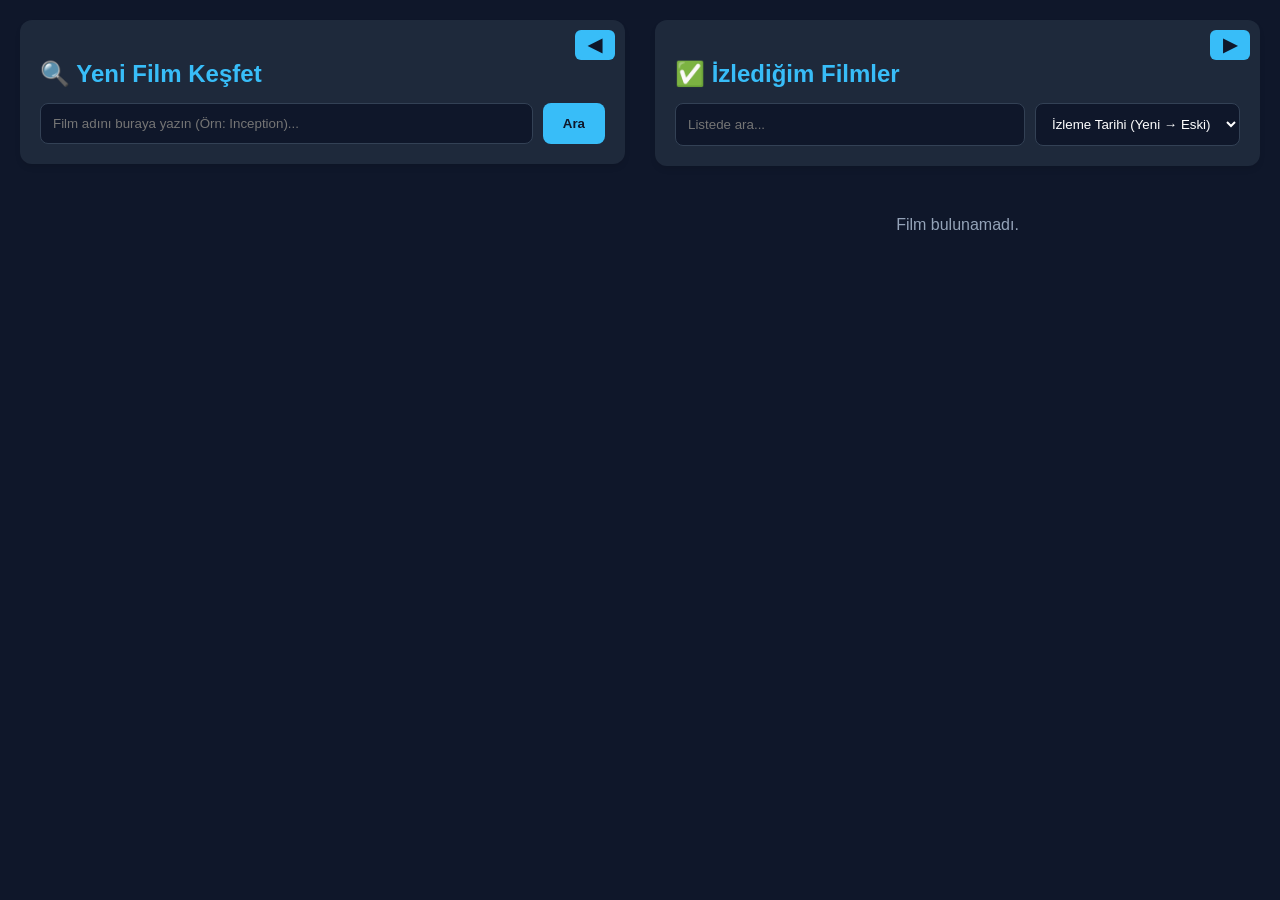
==== movie_track.html @ e8dbe5b3 "Add files via upload" ====
<!DOCTYPE html>
<html lang="en" translate="yes">
<head>
    <meta charset="UTF-8">
    <meta name="viewport" content="width=device-width, initial-scale=1.0">
    <meta name="google" content="notranslate">
    <meta http-equiv="content-language" content="tr">
    <title>Film Defterim - TRNTIO</title>
    <style>
        * { box-sizing: border-box; }
        body { font-family: 'Segoe UI', Tahoma, Geneva, Verdana, sans-serif; background: #0f172a; color: #f8fafc; margin: 0; padding: 20px; }
        .container { max-width: 1400px; margin: auto; }
        
        /* Responsive Layout */
        .main-content { display: flex; flex-direction: column; gap: 30px; }
        @media (min-width: 1024px) {
            .main-content { flex-direction: row; }
            .left-column { flex: 1; transition: all 0.3s ease; position: relative; }
            .right-column { flex: 1; transition: all 0.3s ease; position: relative; }
            .left-column.collapsed { flex: 0 0 50px; min-width: 50px; }
            .right-column.collapsed { flex: 0 0 50px; min-width: 50px; }
            .left-column.collapsed .column-content { display: none; }
            .right-column.collapsed .column-content { display: none; }
        }
        
        /* Toggle Button */
        .toggle-btn { position: absolute; top: 10px; right: 10px; background: #38bdf8; color: #0f172a; width: 30px; height: 30px; border-radius: 6px; border: none; cursor: pointer; font-size: 18px; display: flex; align-items: center; justify-content: center; z-index: 10; transition: 0.3s; }
        .toggle-btn:hover { background: #0ea5e9; }
        .sidebar-tab { display: none; }
        @media (min-width: 1024px) {
            .collapsed .sidebar-tab { display: flex; writing-mode: vertical-rl; text-orientation: mixed; background: #1e293b; height: 100%; align-items: center; justify-content: center; font-weight: bold; color: #38bdf8; cursor: pointer; border-radius: 8px; padding: 20px 0; }
            .collapsed .toggle-btn { display: none; }
        }
        
        /* Arama Alanı */
        .search-container { background: #1e293b; padding: 20px; border-radius: 12px; box-shadow: 0 4px 6px -1px rgba(0,0,0,0.1); margin-bottom: 30px; }
        .search-box { display: flex; gap: 10px; flex-wrap: wrap; }
        select { padding: 12px; border-radius: 8px; border: 1px solid #334155; background: #0f172a; color: white; outline: none; cursor: pointer; }
        select:focus { border-color: #38bdf8; }
        input { flex: 1; padding: 12px; border-radius: 8px; border: 1px solid #334155; background: #0f172a; color: white; outline: none; }
        input:focus { border-color: #38bdf8; }
        button { padding: 10px 20px; border-radius: 8px; border: none; cursor: pointer; font-weight: bold; transition: 0.3s; }
        .btn-search { background: #38bdf8; color: #0f172a; }
        .btn-search:hover { background: #0ea5e9; }
        
        /* Liste Tasarımı */
        .grid { display: grid; grid-template-columns: repeat(2, 1fr); gap: 15px; }
        @media (min-width: 640px) {
            .grid { grid-template-columns: repeat(auto-fill, minmax(180px, 1fr)); gap: 20px; }
        }
        .movie-card { background: #1e293b; border-radius: 10px; overflow: hidden; transition: transform 0.2s; position: relative; border: 1px solid #334155; }
        .movie-card:hover { transform: translateY(-5px); }
        .movie-card img { width: 100%; height: 260px; object-fit: cover; }
        .info-btn { position: absolute; top: 8px; right: 8px; background: rgba(56, 189, 248, 0.4); color: white; width: 32px; height: 32px; border-radius: 50%; border: none; cursor: pointer; font-size: 16px; display: flex; align-items: center; justify-content: center; transition: all 0.3s; z-index: 5; }
        .info-btn:hover { background: rgba(56, 189, 248, 0.9); transform: scale(1.1); }
        .movie-info { padding: 12px; text-align: center; }
        .movie-info h4 { margin: 0 0 8px 0; font-size: 14px; height: 35px; overflow: hidden; display: -webkit-box; -webkit-line-clamp: 2; -webkit-box-orient: vertical; }
        
        /* Butonlar */
        .btn-add { background: #10b981; color: white; width: 100%; }
        .btn-remove { background: #ef4444; color: white; width: 100%; margin-top: 5px; }
        
        h2 { font-size: 1.5rem; margin-bottom: 15px; display: flex; align-items: center; gap: 10px; color: #38bdf8; }
        .loader { display: none; text-align: center; margin: 10px; color: #38bdf8; }
        
        /* Collapsible Year Sections */
        .year-section { margin-bottom: 20px; }
        .year-header { background: #1e293b; padding: 15px 20px; border-radius: 8px; cursor: pointer; display: flex; justify-content: space-between; align-items: center; border: 1px solid #334155; transition: 0.3s; }
        .year-header:hover { background: #334155; }
        .year-title { font-size: 1.2rem; font-weight: bold; color: #38bdf8; }
        .year-count { color: #94a3b8; font-size: 0.9rem; margin-left: 10px; }
        .year-toggle { color: #38bdf8; font-size: 1.5rem; transition: transform 0.3s; }
        .year-toggle.collapsed { transform: rotate(-90deg); }
        .year-content { margin-top: 15px; overflow: hidden; transition: max-height 0.3s ease; }
        .year-content.collapsed { display: none; }
        
        /* Modal */
        .modal { display: none; position: fixed; z-index: 1000; left: 0; top: 0; width: 100%; height: 100%; overflow: auto; background-color: rgba(0,0,0,0.8); animation: fadeIn 0.3s; }
        .modal.show { display: flex; align-items: center; justify-content: center; }
        .modal-content { background: #1e293b; margin: auto; padding: 0; border-radius: 12px; max-width: 600px; width: 90%; box-shadow: 0 20px 25px -5px rgba(0,0,0,0.5); animation: slideIn 0.3s; }
        #detailModal .modal-content { max-width: 900px; }
        .modal-header { padding: 20px; border-bottom: 1px solid #334155; }
        .modal-header h3 { margin: 0; color: #38bdf8; }
        .modal.add-modal .modal-header { background: rgba(16, 185, 129, 0.1); }
        .modal.add-modal .modal-header h3 { color: #10b981; }
        .modal.remove-modal .modal-header { background: rgba(239, 68, 68, 0.1); }
        .modal.remove-modal .modal-header h3 { color: #ef4444; }
        .modal-body { padding: 20px; max-height: 70vh; overflow-y: auto; }
        .modal-footer { padding: 15px 20px; border-top: 1px solid #334155; display: flex; gap: 10px; justify-content: flex-end; }
        .modal-btn { padding: 10px 20px; border-radius: 8px; border: none; cursor: pointer; font-weight: bold; transition: 0.3s; }
        .modal-btn.confirm { background: #10b981; color: white; }
        .modal-btn.confirm:hover { background: #059669; }
        .modal-btn.cancel { background: #ef4444; color: white; }
        .modal-btn.cancel:hover { background: #dc2626; }
        .detail-row { margin-bottom: 15px; }
        .detail-label { color: #94a3b8; font-size: 0.9rem; margin-bottom: 5px; }
        .detail-value { color: #f8fafc; }
        .movie-poster-large { width: 100%; max-width: 300px; border-radius: 8px; margin: 0 auto 20px; display: block; }
        .detail-content-wrapper { display: flex; flex-direction: column; gap: 20px; }
        @media (min-width: 768px) {
            .detail-content-wrapper { flex-direction: row; align-items: flex-start; }
            .detail-poster-section { flex: 0 0 300px; }
            .detail-info-section { flex: 1; min-width: 0; }
            .movie-poster-large { margin: 0; }
        }
        @keyframes fadeIn { from { opacity: 0; } to { opacity: 1; } }
        @keyframes slideIn { from { transform: translateY(-50px); opacity: 0; } to { transform: translateY(0); opacity: 1; } }
        .movie-card { cursor: pointer; }
    </style>
</head>
<body>

<div class="container">
    <div class="main-content">
        <div class="left-column" id="leftColumn">
            <button class="toggle-btn" onclick="toggleColumn('left')" title="Kapat">◀</button>
            <div class="sidebar-tab" onclick="toggleColumn('left')">🔍 ARAMA</div>
            <div class="column-content">
                <div class="search-container">
                    <h2>🔍 Yeni Film Keşfet</h2>
                    <div class="search-box">
                        <input type="text" id="searchInput" placeholder="Film adını buraya yazın (Örn: Inception)...">
                        <button class="btn-search" onclick="searchMovies()">Ara</button>
                    </div>
                    <div id="loader" class="loader">Aranıyor...</div>
                </div>
                <div id="searchResults"></div>
            </div>
        </div>
        
        <div class="right-column" id="rightColumn">
            <button class="toggle-btn" onclick="toggleColumn('right')" title="Kapat">▶</button>
            <div class="sidebar-tab" onclick="toggleColumn('right')">✅ İZLEDİKLERİM</div>
            <div class="column-content">
                <div class="search-container">
                    <h2>✅ İzlediğim Filmler</h2>
                    <div class="search-box">
                        <input type="text" id="filterInput" placeholder="Listede ara..." oninput="filterWatchedMovies()">
                        <select id="sortSelect" onchange="filterWatchedMovies()">
                            <option value="watchDateDesc">İzleme Tarihi (Yeni → Eski)</option>
                            <option value="watchDateAsc">İzleme Tarihi (Eski → Yeni)</option>
                            <option value="releaseDateDesc">Çıkış Tarihi (Yeni → Eski)</option>
                            <option value="releaseDateAsc">Çıkış Tarihi (Eski → Yeni)</option>
                        </select>
                    </div>
                </div>
                <div id="watchedList"></div>
            </div>
        </div>
    </div>
</div>

<!-- Modal -->
<div id="confirmModal" class="modal">
    <div class="modal-content">
        <div class="modal-header">
            <h3 id="modalTitle">Onay</h3>
        </div>
        <div class="modal-body">
            <p id="modalMessage"></p>
        </div>
        <div class="modal-footer">
            <button class="modal-btn cancel" onclick="closeModal(false)">Hayır (N / ESC)</button>
            <button class="modal-btn confirm" onclick="closeModal(true)">Evet (Y / ENTER / SPACE)</button>
        </div>
    </div>
</div>

<div id="detailModal" class="modal">
    <div class="modal-content">
        <div class="modal-header">
            <h3 id="detailTitle">Film Detayları</h3>
        </div>
        <div class="modal-body" id="detailBody">
            <div style="text-align: center; padding: 20px;">
                <div class="loader" style="display: block;">Yükleniyor...</div>
            </div>
        </div>
        <div class="modal-footer">
            <button class="modal-btn cancel" onclick="closeDetailModal()">Kapat (ESC)</button>
        </div>
    </div>
</div>

<script>
    const API_BASE = "https://v3-cinemeta.strem.io/catalog"; // Stremio API ana adresi
    let watchedMovies = JSON.parse(localStorage.getItem('trnt_movies')) || [];
    let modalCallback = null;
    let currentModal = null;

    // Sayfa açıldığında yerel listeyi yükle
    displayWatchedMovies();
    
    // Ülke bayrak fonksiyonu
    function getCountryFlag(countryName) {
        const countryFlags = {
            'USA': '🇺🇸', 'United States': '🇺🇸', 'US': '🇺🇸',
            'UK': '🇬🇧', 'United Kingdom': '🇬🇧', 'GB': '🇬🇧',
            'Turkey': '🇹🇷', 'Türkiye': '🇹🇷', 'TR': '🇹🇷',
            'France': '🇫🇷', 'FR': '🇫🇷',
            'Germany': '🇩🇪', 'DE': '🇩🇪',
            'Italy': '🇮🇹', 'IT': '🇮🇹',
            'Spain': '🇪🇸', 'ES': '🇪🇸',
            'Japan': '🇯🇵', 'JP': '🇯🇵',
            'South Korea': '🇰🇷', 'Korea': '🇰🇷', 'KR': '🇰🇷',
            'China': '🇨🇳', 'CN': '🇨🇳',
            'India': '🇮🇳', 'IN': '🇮🇳',
            'Canada': '🇨🇦', 'CA': '🇨🇦',
            'Australia': '🇦🇺', 'AU': '🇦🇺',
            'Russia': '🇷🇺', 'RU': '🇷🇺',
            'Brazil': '🇧🇷', 'BR': '🇧🇷',
            'Mexico': '🇲🇽', 'MX': '🇲🇽',
            'Argentina': '🇦🇷', 'AR': '🇦🇷',
            'Sweden': '🇸🇪', 'SE': '🇸🇪',
            'Norway': '🇳🇴', 'NO': '🇳🇴',
            'Denmark': '🇩🇰', 'DK': '🇩🇰',
            'Netherlands': '🇳🇱', 'NL': '🇳🇱',
            'Belgium': '🇧🇪', 'BE': '🇧🇪',
            'Poland': '🇵🇱', 'PL': '🇵🇱',
            'Ireland': '🇮🇪', 'IE': '🇮🇪',
            'Switzerland': '🇨🇭', 'CH': '🇨🇭',
            'Austria': '🇦🇹', 'AT': '🇦🇹',
            'Greece': '🇬🇷', 'GR': '🇬🇷',
            'Portugal': '🇵🇹', 'PT': '🇵🇹',
            'Czech Republic': '🇨🇿', 'CZ': '🇨🇿',
            'Hungary': '🇭🇺', 'HU': '🇭🇺',
            'Romania': '🇷🇴', 'RO': '🇷🇴',
            'Thailand': '🇹🇭', 'TH': '🇹🇭',
            'New Zealand': '🇳🇿', 'NZ': '🇳🇿',
            'Hong Kong': '🇭🇰', 'HK': '🇭🇰',
            'Taiwan': '🇹🇼', 'TW': '🇹🇼',
            'Singapore': '🇸🇬', 'SG': '🇸🇬',
            'Israel': '🇮🇱', 'IL': '🇮🇱',
            'South Africa': '🇿🇦', 'ZA': '🇿🇦',
            'Egypt': '🇪🇬', 'EG': '🇪🇬',
            'Iran': '🇮🇷', 'IR': '🇮🇷',
            'Pakistan': '🇵🇰', 'PK': '🇵🇰',
            'Indonesia': '🇮🇩', 'ID': '🇮🇩',
            'Philippines': '🇵🇭', 'PH': '🇵🇭',
            'Vietnam': '🇻🇳', 'VN': '🇻🇳',
            'Malaysia': '🇲🇾', 'MY': '🇲🇾',
            'Chile': '🇨🇱', 'CL': '🇨🇱',
            'Colombia': '🇨🇴', 'CO': '🇨🇴',
            'Peru': '🇵🇪', 'PE': '🇵🇪',
            'Finland': '🇫🇮', 'FI': '🇫🇮',
            'Iceland': '🇮🇸', 'IS': '🇮🇸'
        };
        
        if (!countryName) return '';
        
        // Birden fazla ülke varsa (virgülle ayrılmış)
        const countries = countryName.split(',').map(c => c.trim());
        const flags = countries.map(country => {
            const flag = countryFlags[country];
            return flag ? `${flag} ${country}` : country;
        });
        
        return flags.join(', ');
    }
    
    // Modal fonksiyonları
    function showModal(title, message, callback, modalType = '') {
        const modal = document.getElementById('confirmModal');
        modal.className = 'modal show';
        if (modalType) {
            modal.classList.add(modalType + '-modal');
        }
        document.getElementById('modalTitle').textContent = title;
        document.getElementById('modalMessage').textContent = message;
        modalCallback = callback;
        currentModal = 'confirm';
    }
    
    function closeModal(confirmed) {
        document.getElementById('confirmModal').classList.remove('show');
        if (modalCallback) {
            modalCallback(confirmed);
            modalCallback = null;
        }
        currentModal = null;
    }
    
    function closeDetailModal() {
        document.getElementById('detailModal').classList.remove('show');
        currentModal = null;
    }
    
    // Klavye kontrolü
    document.addEventListener('keydown', function(e) {
        if (currentModal === 'confirm') {
            if (e.key === 'y' || e.key === 'Y' || e.key === 'Enter' || e.key === ' ') {
                e.preventDefault();
                closeModal(true);
            } else if (e.key === 'n' || e.key === 'N' || e.key === 'Escape') {
                e.preventDefault();
                closeModal(false);
            }
        } else if (currentModal === 'detail') {
            if (e.key === 'Escape') {
                e.preventDefault();
                closeDetailModal();
            }
        }
    });

    async function showMovieDetail(movieId, contentType = 'movie') {
        document.getElementById('detailModal').classList.add('show');
        currentModal = 'detail';
        document.getElementById('detailBody').innerHTML = '<div style="text-align: center; padding: 20px;"><div class="loader" style="display: block;">Yükleniyor...</div></div>';
        
        try {
            const response = await fetch(`https://v3-cinemeta.strem.io/meta/${contentType}/${movieId}.json`, {
                headers: {
                    'Accept': '*/*',
                    'User-Agent': 'Mozilla/5.0',
                    'Origin': 'https://app.strem.io',
                    'Referer': 'https://app.strem.io/shell-v4.4/'
                }
            });
            const data = await response.json();
            
            if (data.meta) {
                const meta = data.meta;
                let posterHtml = '';
                let infoHtml = '';
                
                if (meta.poster) {
                    posterHtml = `<div class="detail-poster-section"><img src="${meta.poster}" class="movie-poster-large" alt="${meta.name || 'Poster'}"></div>`;
                }
                
                if (meta.name) {
                    infoHtml += `<div class="detail-row"><div class="detail-label">Film Adı</div><div class="detail-value"><strong translate="no">${meta.name}</strong></div></div>`;
                }
                
                if (meta.releaseInfo) {
                    infoHtml += `<div class="detail-row"><div class="detail-label">Yıl</div><div class="detail-value">${meta.releaseInfo}</div></div>`;
                }
                
                if (meta.imdbRating) {
                    infoHtml += `<div class="detail-row"><div class="detail-label">IMDB Puanı</div><div class="detail-value">⭐ ${meta.imdbRating}/10</div></div>`;
                }
                
                if (meta.genre && meta.genre.length > 0) {
                    infoHtml += `<div class="detail-row"><div class="detail-label">Tür</div><div class="detail-value">${meta.genre.join(', ')}</div></div>`;
                }
                
                if (meta.director && meta.director.length > 0) {
                    infoHtml += `<div class="detail-row"><div class="detail-label">Yönetmen</div><div class="detail-value">${meta.director.join(', ')}</div></div>`;
                }
                
                if (meta.cast && meta.cast.length > 0) {
                    infoHtml += `<div class="detail-row"><div class="detail-label">Oyuncular</div><div class="detail-value">${meta.cast.slice(0, 5).join(', ')}</div></div>`;
                }
                
                if (meta.country) {
                    const countryWithFlag = getCountryFlag(meta.country);
                    infoHtml += `<div class="detail-row"><div class="detail-label">Ülke</div><div class="detail-value">${countryWithFlag}</div></div>`;
                }
                
                if (meta.description) {
                    infoHtml += `<div class="detail-row"><div class="detail-label">Açıklama</div><div class="detail-value">${meta.description}</div></div>`;
                }
                
                const finalHtml = `<div class="detail-content-wrapper">${posterHtml}<div class="detail-info-section">${infoHtml}</div></div>`;
                document.getElementById('detailBody').innerHTML = finalHtml;
            }
        } catch (error) {
            console.error('Detay yüklenirken hata:', error);
            document.getElementById('detailBody').innerHTML = '<p style="text-align: center; color: #ef4444;">Film detayları yüklenemedi.</p>';
        }
    }
    
    async function searchMovies() {
        const query = document.getElementById('searchInput').value;
        const loader = document.getElementById('loader');
        const resultsDiv = document.getElementById('searchResults');

        if (!query) return;

        loader.style.display = "block";
        resultsDiv.innerHTML = "";

        try {
            // Stremio API search endpoint
            const contentType = 'movie'; // 'movie' veya 'series' olabilir
            const response = await fetch(`${API_BASE}/${contentType}/top/search=${encodeURIComponent(query)}.json`, {
                headers: {
                    'Accept': '*/*',
                    'User-Agent': 'Mozilla/5.0',
                    'Origin': 'https://app.strem.io',
                    'Referer': 'https://app.strem.io/shell-v4.4/'
                }
            });
            const data = await response.json();

            loader.style.display = "none";

            if (data.metas && data.metas.length > 0) {
                displayResults(data.metas);
            } else {
                resultsDiv.innerHTML = "<p>Film bulunamadı.</p>";
            }
        } catch (error) {
            console.error("Hata:", error);
            loader.style.display = "none";
            alert("API bağlantısında bir sorun oluştu.");
        }
    }

    function displayResults(movies) {
        const resultsDiv = document.getElementById('searchResults');
        
        // Filmleri yıla göre grupla
        const moviesByYear = {};
        movies.forEach(movie => {
            const year = movie.releaseInfo || movie.year || 'Bilinmeyen';
            if (!moviesByYear[year]) {
                moviesByYear[year] = [];
            }
            moviesByYear[year].push(movie);
        });
        
        // Yılları azalan sırada sırala
        const sortedYears = Object.keys(moviesByYear).sort((a, b) => {
            if (a === 'Bilinmeyen') return 1;
            if (b === 'Bilinmeyen') return -1;
            return b - a;
        });
        
        // Her yıl için section oluştur
        sortedYears.forEach((year, index) => {
            const yearMovies = moviesByYear[year];
            const isFirstYear = index === 0;
            
            const yearSection = document.createElement('div');
            yearSection.className = 'year-section';
            
            const yearHeader = document.createElement('div');
            yearHeader.className = 'year-header';
            yearHeader.onclick = () => toggleYear(year);
            yearHeader.innerHTML = `
                <div>
                    <span class="year-title">${year}</span>
                    <span class="year-count">(${yearMovies.length} film)</span>
                </div>
                <span class="year-toggle ${isFirstYear ? '' : 'collapsed'}" id="toggle-${year}">▼</span>
            `;
            
            const yearContent = document.createElement('div');
            yearContent.className = `year-content ${isFirstYear ? '' : 'collapsed'}`;
            yearContent.id = `content-${year}`;
            
            const yearGrid = document.createElement('div');
            yearGrid.className = 'grid';
            
            yearMovies.forEach(movie => {
                const card = document.createElement('div');
                card.className = 'movie-card';
                const poster = movie.poster || 'https://via.placeholder.com/180x260?text=Resim+Yok';
                const name = movie.name || 'Bilinmeyen';
                const releaseInfo = movie.releaseInfo || movie.year || 'Bilinmeyen';
                
                card.innerHTML = `
                    <button class="info-btn" onclick="event.stopPropagation(); showMovieDetail('${movie.id}', '${movie.type || 'movie'}')" title="Detayları Gör">ℹ️</button>
                    <img src="${poster}" alt="${name}" onclick="showMovieDetail('${movie.id}', '${movie.type || 'movie'}')">
                    <div class="movie-info">
                        <h4><span translate="no">${name}</span></h4>
                        <button class="btn-add" onclick="confirmSaveMovie('${movie.id}', '${encodeURIComponent(name)}', '${poster}', '${releaseInfo}')">İzledim</button>
                    </div>
                `;
                yearGrid.appendChild(card);
            });
            
            yearContent.appendChild(yearGrid);
            yearSection.appendChild(yearHeader);
            yearSection.appendChild(yearContent);
            resultsDiv.appendChild(yearSection);
        });
    }
    
    function toggleYear(year) {
        const content = document.getElementById(`content-${year}`);
        const toggle = document.getElementById(`toggle-${year}`);
        
        content.classList.toggle('collapsed');
        toggle.classList.toggle('collapsed');
    }

    function confirmSaveMovie(id, name, poster, releaseInfo) {
        const decodedName = decodeURIComponent(name);
        
        if (watchedMovies.some(m => m.id === id)) {
            showModal('Uyarı', 'Bu filmi zaten izlediğiniz listeye eklediniz.', () => {});
            return;
        }
        
        showModal('Film Ekle', `"${decodedName}" filmini izlediklerinize eklemek istediğinize emin misiniz?`, (confirmed) => {
            if (confirmed) {
                const movieObj = { 
                    id, 
                    name: decodedName, 
                    poster,
                    releaseInfo: releaseInfo || 'Bilinmeyen',
                    addedDate: new Date().toISOString()
                };
                watchedMovies.push(movieObj);
                localStorage.setItem('trnt_movies', JSON.stringify(watchedMovies));
                displayWatchedMovies();
            }
        }, 'add');
    }

    function displayWatchedMovies(filterText = '') {
        const listDiv = document.getElementById('watchedList');
        listDiv.innerHTML = '';
        const sortValue = document.getElementById('sortSelect') ? document.getElementById('sortSelect').value : 'watchDateDesc';

        let filteredMovies = watchedMovies.filter(movie => {
            const name = movie.name || movie.title || 'Bilinmeyen';
            return name.toLowerCase().includes(filterText.toLowerCase());
        });

        if (filteredMovies.length === 0) {
            listDiv.innerHTML = '<p style="text-align: center; color: #94a3b8; padding: 20px;">Film bulunamadı.</p>';
            return;
        }

        const isWatchDate = sortValue.startsWith('watchDate');
        const isDescending = sortValue.endsWith('Desc');

        // Yıl ve aya göre grupla
        const moviesByYear = {};
        filteredMovies.forEach(movie => {
            let year, month;
            
            if (isWatchDate) {
                // Eğer addedDate yoksa şu anki tarihi kullan (eski kayıtlar için)
                const date = movie.addedDate ? new Date(movie.addedDate) : new Date();
                year = date.getFullYear();
                month = date.getMonth(); // 0-11
            } else {
                year = parseInt(movie.releaseInfo) || 0;
                month = null; // Çıkış tarihi için ay bilgisi yok
            }
            
            if (!moviesByYear[year]) {
                moviesByYear[year] = {};
            }
            
            if (month !== null) {
                if (!moviesByYear[year][month]) {
                    moviesByYear[year][month] = [];
                }
                moviesByYear[year][month].push(movie);
            } else {
                if (!moviesByYear[year]['all']) {
                    moviesByYear[year]['all'] = [];
                }
                moviesByYear[year]['all'].push(movie);
            }
        });

        // Yılları sırala
        const sortedYears = Object.keys(moviesByYear).sort((a, b) => {
            return isDescending ? b - a : a - b;
        });

        const monthNames = ['Ocak', 'Şubat', 'Mart', 'Nisan', 'Mayıs', 'Haziran', 
                           'Temmuz', 'Ağustos', 'Eylül', 'Ekim', 'Kasım', 'Aralık'];

        // Her yıl için section oluştur
        sortedYears.forEach((year, yearIndex) => {
            const yearData = moviesByYear[year];
            const isFirstYear = yearIndex === 0;
            
            // Yıl içindeki toplam film sayısı
            let totalCount = 0;
            Object.keys(yearData).forEach(monthKey => {
                totalCount += yearData[monthKey].length;
            });
            
            const yearSection = document.createElement('div');
            yearSection.className = 'year-section';
            
            const yearHeader = document.createElement('div');
            yearHeader.className = 'year-header';
            yearHeader.onclick = () => toggleWatchedYear(year);
            yearHeader.innerHTML = `
                <div>
                    <span class="year-title">${year}</span>
                    <span class="year-count">(${totalCount} film)</span>
                </div>
                <span class="year-toggle ${isFirstYear ? '' : 'collapsed'}" id="toggle-watched-${year}">▼</span>
            `;
            
            const yearContent = document.createElement('div');
            yearContent.className = `year-content ${isFirstYear ? '' : 'collapsed'}`;
            yearContent.id = `content-watched-${year}`;
            
            if (isWatchDate) {
                // Ayları sırala
                const sortedMonths = Object.keys(yearData).sort((a, b) => {
                    return isDescending ? b - a : a - b;
                });
                
                sortedMonths.forEach((monthKey, monthIndex) => {
                    const monthMovies = yearData[monthKey];
                    const monthName = monthNames[parseInt(monthKey)];
                    
                    if (monthIndex > 0) {
                        const divider = document.createElement('hr');
                        divider.style.cssText = 'border: 0; border-top: 1px solid #334155; margin: 20px 0;';
                        yearContent.appendChild(divider);
                    }
                    
                    const monthTitle = document.createElement('h3');
                    monthTitle.style.cssText = 'color: #94a3b8; font-size: 1rem; margin-bottom: 15px; font-weight: 600;';
                    monthTitle.textContent = `${monthName} (${monthMovies.length})`;
                    yearContent.appendChild(monthTitle);
                    
                    const monthGrid = document.createElement('div');
                    monthGrid.className = 'grid';
                    
                    monthMovies.forEach(movie => {
                        const card = document.createElement('div');
                        card.className = 'movie-card';
                        const name = movie.name || movie.title || 'Bilinmeyen';
                        card.innerHTML = `
                            <button class="info-btn" onclick="event.stopPropagation(); showMovieDetail('${movie.id}', 'movie')" title="Detayları Gör">ℹ️</button>
                            <img src="${movie.poster}" alt="${name}" onclick="showMovieDetail('${movie.id}', 'movie')">
                            <div class="movie-info">
                                <h4><span translate="no">${name}</span></h4>
                                <button class="btn-remove" onclick="confirmRemoveMovie('${movie.id}', '${encodeURIComponent(name)}')">Listeden Çıkar</button>
                            </div>
                        `;
                        monthGrid.appendChild(card);
                    });
                    
                    yearContent.appendChild(monthGrid);
                });
            } else {
                // Çıkış tarihi için ay gruplama yok, sadece yıl bazında
                const yearGrid = document.createElement('div');
                yearGrid.className = 'grid';
                
                yearData['all'].forEach(movie => {
                    const card = document.createElement('div');
                    card.className = 'movie-card';
                    const name = movie.name || movie.title || 'Bilinmeyen';
                    card.innerHTML = `
                        <button class="info-btn" onclick="event.stopPropagation(); showMovieDetail('${movie.id}', 'movie')" title="Detayları Gör">ℹ️</button>
                        <img src="${movie.poster}" alt="${name}" onclick="showMovieDetail('${movie.id}', 'movie')">
                        <div class="movie-info">
                            <h4><span translate="no">${name}</span></h4>
                            <button class="btn-remove" onclick="confirmRemoveMovie('${movie.id}', '${encodeURIComponent(name)}')">Listeden Çıkar</button>
                        </div>
                    `;
                    yearGrid.appendChild(card);
                });
                
                yearContent.appendChild(yearGrid);
            }
            
            yearSection.appendChild(yearHeader);
            yearSection.appendChild(yearContent);
            listDiv.appendChild(yearSection);
        });
    }
    
    function toggleWatchedYear(year) {
        const content = document.getElementById(`content-watched-${year}`);
        const toggle = document.getElementById(`toggle-watched-${year}`);
        
        content.classList.toggle('collapsed');
        toggle.classList.toggle('collapsed');
    }
    
    function filterWatchedMovies() {
        const filterText = document.getElementById('filterInput').value;
        displayWatchedMovies(filterText);
    }

    function confirmRemoveMovie(id, name) {
        const decodedName = decodeURIComponent(name);
        showModal('Film Çıkar', `"${decodedName}" filmini listenizden çıkarmak istediğinize emin misiniz?`, (confirmed) => {
            if (confirmed) {
                watchedMovies = watchedMovies.filter(m => m.id !== id);
                localStorage.setItem('trnt_movies', JSON.stringify(watchedMovies));
                displayWatchedMovies();
            }
        }, 'remove');
    }

    // Enter tuşuna basınca arama yapması için
    document.getElementById('searchInput').addEventListener('keypress', function (e) {
        if (e.key === 'Enter') searchMovies();
    });
    
    function toggleColumn(side) {
        const column = side === 'left' ? document.getElementById('leftColumn') : document.getElementById('rightColumn');
        column.classList.toggle('collapsed');
    }
</script>

</body>
</html>
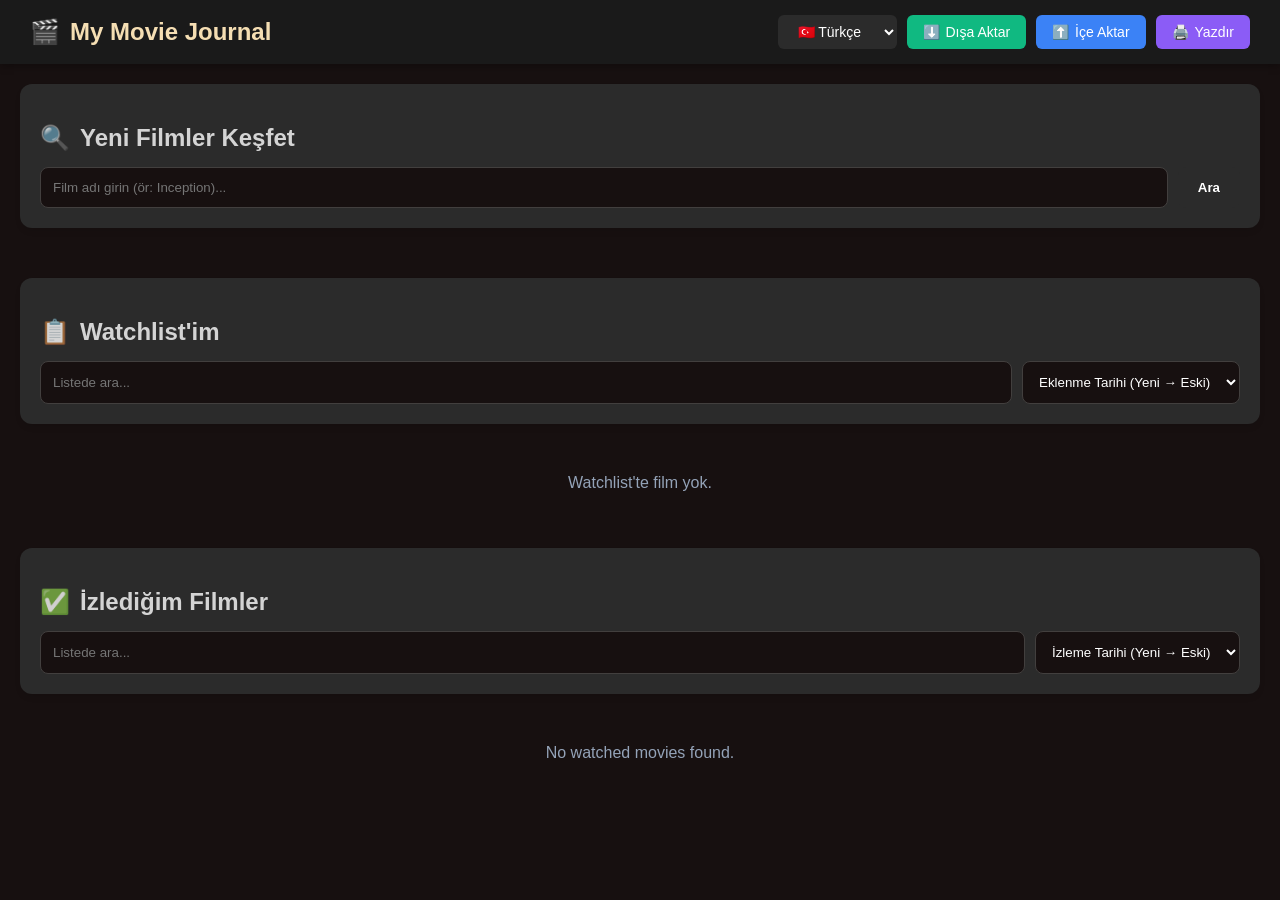
==== commit f1337ca9: "Add files via upload" ====
--- a/movie_track.html
+++ b/movie_track.html
@@ -4,72 +4,105 @@
     <meta charset="UTF-8">
     <meta name="viewport" content="width=device-width, initial-scale=1.0">
     <meta name="google" content="notranslate">
-    <meta http-equiv="content-language" content="tr">
-    <title>Film Defterim - TRNTIO</title>
+    <meta http-equiv="content-language" content="en">
+    <title>My Movie Journal - TRNTIO</title>
     <style>
         * { box-sizing: border-box; }
-        body { font-family: 'Segoe UI', Tahoma, Geneva, Verdana, sans-serif; background: #0f172a; color: #f8fafc; margin: 0; padding: 20px; }
-        .container { max-width: 1400px; margin: auto; }
-        
-        /* Responsive Layout */
-        .main-content { display: flex; flex-direction: column; gap: 30px; }
-        @media (min-width: 1024px) {
+        body { font-family: 'Segoe UI', Tahoma, Geneva, Verdana, sans-serif; background: #171010; color: #e2e8f0; margin: 0; padding: 0; }
+        
+        /* Navbar */
+        .navbar { background: #1a1a1a; padding: 10px 15px; box-shadow: 0 2px 8px rgba(0,0,0,0.3); display: flex; justify-content: space-between; align-items: center; position: sticky; top: 0; z-index: 999; flex-wrap: wrap; gap: 10px; }
+        .navbar-brand { font-size: 1.2rem; font-weight: bold; color: wheat; display: flex; align-items: center; gap: 8px; }
+        .navbar-actions { display: flex; gap: 8px; flex-wrap: wrap; justify-content: flex-end; width: 100%; }
+        .navbar-btn { background: #2B2B2B; color: white; border: none; padding: 8px 12px; border-radius: 6px; cursor: pointer; font-size: 13px; font-weight: 500; transition: 0.2s; display: flex; align-items: center; gap: 4px; white-space: nowrap; }
+        .navbar-btn:hover { background: #000000; }
+        .navbar-btn span:last-child { display: none; }
+        @media (min-width: 640px) {
+            .navbar { padding: 12px 20px; gap: 15px; }
+            .navbar-brand { font-size: 1.3rem; gap: 10px; }
+            .navbar-actions { width: auto; gap: 10px; }
+            .navbar-btn { padding: 8px 14px; font-size: 14px; gap: 6px; }
+            .navbar-btn span:last-child { display: inline; }
+        }
+        @media (min-width: 768px) {
+            .navbar { padding: 15px 30px; }
+            .navbar-brand { font-size: 1.5rem; }
+            .navbar-btn { padding: 8px 16px; }
+        }
+        .navbar-btn.export { background: #10b981; }
+        .navbar-btn.export:hover { background: #059669; }
+        .navbar-btn.import { background: #3b82f6; }
+        .navbar-btn.import:hover { background: #2563eb; }
+        .navbar-btn.print { background: #8b5cf6; }
+        .navbar-btn.print:hover { background: #7c3aed; }
+        #importFile { display: none; }
+        
+        .container { max-width: 2000px; margin: auto; padding: 20px; }
+        
+        /* Responsive Layout - 3 Columns */
+        .main-content { display: flex; flex-direction: column; gap: 20px; }
+        @media (min-width: 1400px) {
             .main-content { flex-direction: row; }
-            .left-column { flex: 1; transition: all 0.3s ease; position: relative; }
-            .right-column { flex: 1; transition: all 0.3s ease; position: relative; }
-            .left-column.collapsed { flex: 0 0 50px; min-width: 50px; }
-            .right-column.collapsed { flex: 0 0 50px; min-width: 50px; }
-            .left-column.collapsed .column-content { display: none; }
-            .right-column.collapsed .column-content { display: none; }
+            .column { flex: 1; transition: all 0.3s ease; position: relative; min-width: 0; }
+            .column.collapsed { flex: 0 0 50px; min-width: 50px; }
+            .column.collapsed .column-content { display: none; }
         }
         
         /* Toggle Button */
-        .toggle-btn { position: absolute; top: 10px; right: 10px; background: #38bdf8; color: #0f172a; width: 30px; height: 30px; border-radius: 6px; border: none; cursor: pointer; font-size: 18px; display: flex; align-items: center; justify-content: center; z-index: 10; transition: 0.3s; }
-        .toggle-btn:hover { background: #0ea5e9; }
+        .toggle-btn { position: absolute; top: 10px; right: 10px; background: #2B2B2B; color: white; width: 30px; height: 30px; border-radius: 6px; border: none; cursor: pointer; font-size: 18px; display: flex; align-items: center; justify-content: center; z-index: 10; transition: 0.3s; }
+        .toggle-btn:hover { background: #000000; }
         .sidebar-tab { display: none; }
-        @media (min-width: 1024px) {
-            .collapsed .sidebar-tab { display: flex; writing-mode: vertical-rl; text-orientation: mixed; background: #1e293b; height: 100%; align-items: center; justify-content: center; font-weight: bold; color: #38bdf8; cursor: pointer; border-radius: 8px; padding: 20px 0; }
+        @media (min-width: 1400px) {
+            .collapsed .sidebar-tab { display: flex; writing-mode: vertical-rl; text-orientation: mixed; background: #2B2B2B; height: 100%; align-items: center; justify-content: center; font-weight: bold; color: wheat; cursor: pointer; border-radius: 8px; padding: 20px 15px; }
             .collapsed .toggle-btn { display: none; }
         }
         
-        /* Arama Alanı */
-        .search-container { background: #1e293b; padding: 20px; border-radius: 12px; box-shadow: 0 4px 6px -1px rgba(0,0,0,0.1); margin-bottom: 30px; }
+        /* Search Container */
+        .search-container { background: #2B2B2B; padding: 20px; border-radius: 12px; box-shadow: 0 4px 6px -1px rgba(0,0,0,0.1); margin-bottom: 30px; }
         .search-box { display: flex; gap: 10px; flex-wrap: wrap; }
-        select { padding: 12px; border-radius: 8px; border: 1px solid #334155; background: #0f172a; color: white; outline: none; cursor: pointer; }
-        select:focus { border-color: #38bdf8; }
-        input { flex: 1; padding: 12px; border-radius: 8px; border: 1px solid #334155; background: #0f172a; color: white; outline: none; }
-        input:focus { border-color: #38bdf8; }
+        select { padding: 12px; border-radius: 8px; border: 1px solid #423F3E; background: #171010; color: white; outline: none; cursor: pointer; }
+        select:focus { border-color: #888; }
+        input { flex: 1; padding: 12px; border-radius: 8px; border: 1px solid #423F3E; background: #171010; color: white; outline: none; }
+        input:focus { border-color: #888; }
         button { padding: 10px 20px; border-radius: 8px; border: none; cursor: pointer; font-weight: bold; transition: 0.3s; }
-        .btn-search { background: #38bdf8; color: #0f172a; }
-        .btn-search:hover { background: #0ea5e9; }
-        
-        /* Liste Tasarımı */
+        .btn-search { background: #2B2B2B; color: white; }
+        .btn-search:hover { background: #000000; }
+        
+        /* Grid Layout */
         .grid { display: grid; grid-template-columns: repeat(2, 1fr); gap: 15px; }
         @media (min-width: 640px) {
             .grid { grid-template-columns: repeat(auto-fill, minmax(180px, 1fr)); gap: 20px; }
         }
-        .movie-card { background: #1e293b; border-radius: 10px; overflow: hidden; transition: transform 0.2s; position: relative; border: 1px solid #334155; }
+        .movie-card { background: #171010; border-radius: 10px; overflow: hidden; transition: transform 0.2s; position: relative; border: 1px solid #423F3E; cursor: pointer; }
         .movie-card:hover { transform: translateY(-5px); }
         .movie-card img { width: 100%; height: 260px; object-fit: cover; }
-        .info-btn { position: absolute; top: 8px; right: 8px; background: rgba(56, 189, 248, 0.4); color: white; width: 32px; height: 32px; border-radius: 50%; border: none; cursor: pointer; font-size: 16px; display: flex; align-items: center; justify-content: center; transition: all 0.3s; z-index: 5; }
-        .info-btn:hover { background: rgba(56, 189, 248, 0.9); transform: scale(1.1); }
+        .info-btn { position: absolute; top: 8px; right: 8px; background: rgba(43, 43, 43, 0.7); color: white; width: 32px; height: 32px; border-radius: 50%; border: none; cursor: pointer; font-size: 16px; display: flex; align-items: center; justify-content: center; transition: all 0.3s; z-index: 5; }
+        .info-btn:hover { background: rgba(0, 0, 0, 0.9); transform: scale(1.1); }
         .movie-info { padding: 12px; text-align: center; }
         .movie-info h4 { margin: 0 0 8px 0; font-size: 14px; height: 35px; overflow: hidden; display: -webkit-box; -webkit-line-clamp: 2; -webkit-box-orient: vertical; }
         
-        /* Butonlar */
-        .btn-add { background: #10b981; color: white; width: 100%; }
-        .btn-remove { background: #ef4444; color: white; width: 100%; margin-top: 5px; }
-        
-        h2 { font-size: 1.5rem; margin-bottom: 15px; display: flex; align-items: center; gap: 10px; color: #38bdf8; }
-        .loader { display: none; text-align: center; margin: 10px; color: #38bdf8; }
+        /* Button Styles */
+        .btn-group { display: flex; gap: 5px; margin-top: 5px; }
+        .btn-group-watchlist { display: flex; gap: 5px; margin-top: 5px; }
+        .btn-add { background: #10b981; color: white; flex: 1; padding: 8px 12px; font-size: 13px; }
+        .btn-add:hover { background: #059669; }
+        .btn-watchlist { background: #f59e0b; color: white; flex: 1; padding: 8px 12px; font-size: 13px; }
+        .btn-watchlist:hover { background: #d97706; }
+        .btn-watched { background: #10b981; color: white; flex: 1; padding: 8px 10px; font-size: 12px; }
+        .btn-watched:hover { background: #059669; }
+        .btn-remove { background: #ef4444; color: white; flex: 1; padding: 8px 10px; font-size: 12px; }
+        .btn-remove:hover { background: #dc2626; }
+        
+        h2 { font-size: 1.5rem; margin-bottom: 15px; display: flex; align-items: center; gap: 10px; color: rgba(255, 255, 255, 0.8); }
+        .loader { display: none; text-align: center; margin: 10px; color: rgba(255, 255, 255, 0.7); }
         
         /* Collapsible Year Sections */
         .year-section { margin-bottom: 20px; }
-        .year-header { background: #1e293b; padding: 15px 20px; border-radius: 8px; cursor: pointer; display: flex; justify-content: space-between; align-items: center; border: 1px solid #334155; transition: 0.3s; }
-        .year-header:hover { background: #334155; }
-        .year-title { font-size: 1.2rem; font-weight: bold; color: #38bdf8; }
-        .year-count { color: #94a3b8; font-size: 0.9rem; margin-left: 10px; }
-        .year-toggle { color: #38bdf8; font-size: 1.5rem; transition: transform 0.3s; }
+        .year-header { background: #2B2B2B; padding: 15px 20px; border-radius: 8px; cursor: pointer; display: flex; justify-content: space-between; align-items: center; border: 1px solid #423F3E; transition: 0.3s; }
+        .year-header:hover { background: #000000; }
+        .year-title { font-size: 1.2rem; font-weight: bold; color: white; }
+        .year-count { color: #bbb; font-size: 0.9rem; margin-left: 10px; }
+        .year-toggle { color: white; font-size: 1.5rem; transition: transform 0.3s; }
         .year-toggle.collapsed { transform: rotate(-90deg); }
         .year-content { margin-top: 15px; overflow: hidden; transition: max-height 0.3s ease; }
         .year-content.collapsed { display: none; }
@@ -77,24 +110,28 @@
         /* Modal */
         .modal { display: none; position: fixed; z-index: 1000; left: 0; top: 0; width: 100%; height: 100%; overflow: auto; background-color: rgba(0,0,0,0.8); animation: fadeIn 0.3s; }
         .modal.show { display: flex; align-items: center; justify-content: center; }
-        .modal-content { background: #1e293b; margin: auto; padding: 0; border-radius: 12px; max-width: 600px; width: 90%; box-shadow: 0 20px 25px -5px rgba(0,0,0,0.5); animation: slideIn 0.3s; }
+        .modal-content { background: #2B2B2B; margin: auto; padding: 0; border-radius: 12px; max-width: 600px; width: 90%; box-shadow: 0 20px 25px -5px rgba(0,0,0,0.5); animation: slideIn 0.3s; }
         #detailModal .modal-content { max-width: 900px; }
-        .modal-header { padding: 20px; border-bottom: 1px solid #334155; }
-        .modal-header h3 { margin: 0; color: #38bdf8; }
+        .modal-header { padding: 20px; border-bottom: 1px solid #423F3E; }
+        .modal-header h3 { margin: 0; color: white; }
         .modal.add-modal .modal-header { background: rgba(16, 185, 129, 0.1); }
         .modal.add-modal .modal-header h3 { color: #10b981; }
+        .modal.watchlist-modal .modal-header { background: rgba(245, 158, 11, 0.1); }
+        .modal.watchlist-modal .modal-header h3 { color: #f59e0b; }
         .modal.remove-modal .modal-header { background: rgba(239, 68, 68, 0.1); }
         .modal.remove-modal .modal-header h3 { color: #ef4444; }
         .modal-body { padding: 20px; max-height: 70vh; overflow-y: auto; }
-        .modal-footer { padding: 15px 20px; border-top: 1px solid #334155; display: flex; gap: 10px; justify-content: flex-end; }
+        .modal-footer { padding: 15px 20px; border-top: 1px solid #423F3E; display: flex; gap: 10px; justify-content: flex-end; }
         .modal-btn { padding: 10px 20px; border-radius: 8px; border: none; cursor: pointer; font-weight: bold; transition: 0.3s; }
         .modal-btn.confirm { background: #10b981; color: white; }
         .modal-btn.confirm:hover { background: #059669; }
         .modal-btn.cancel { background: #ef4444; color: white; }
         .modal-btn.cancel:hover { background: #dc2626; }
         .detail-row { margin-bottom: 15px; }
-        .detail-label { color: #94a3b8; font-size: 0.9rem; margin-bottom: 5px; }
-        .detail-value { color: #f8fafc; }
+        .detail-label { color: #bbb; font-size: 0.9rem; margin-bottom: 5px; }
+        .detail-value { color: #e2e8f0; }
+        .imdb-btn { display: inline-flex; align-items: center; gap: 8px; background: #f5c518; color: #000; padding: 10px 20px; border-radius: 6px; text-decoration: none; font-weight: bold; margin-top: 15px; transition: 0.2s; }
+        .imdb-btn:hover { background: #f6d860; transform: translateY(-2px); }
         .movie-poster-large { width: 100%; max-width: 300px; border-radius: 8px; margin: 0 auto 20px; display: block; }
         .detail-content-wrapper { display: flex; flex-direction: column; gap: 20px; }
         @media (min-width: 768px) {
@@ -105,42 +142,117 @@
         }
         @keyframes fadeIn { from { opacity: 0; } to { opacity: 1; } }
         @keyframes slideIn { from { transform: translateY(-50px); opacity: 0; } to { transform: translateY(0); opacity: 1; } }
-        .movie-card { cursor: pointer; }
+        
+        /* Print Styles */
+        @media print {
+            body { background: white; color: black; }
+            .navbar, .toggle-btn, .sidebar-tab, .search-container, button, .info-btn { display: none !important; }
+            .column { page-break-inside: avoid; }
+            .movie-card { border: 1px solid #ddd; page-break-inside: avoid; }
+        }
+        
+        /* Toast Notification */
+        .toast-container { position: fixed; top: 20px; right: 20px; z-index: 9999; display: flex; flex-direction: column; gap: 10px; max-width: 400px; }
+        .toast { background: #2B2B2B; border-left: 4px solid #888; border-radius: 8px; padding: 15px 20px; box-shadow: 0 10px 25px rgba(0,0,0,0.3); display: flex; align-items: center; gap: 15px; animation: slideInToast 0.3s ease; transition: opacity 0.3s; }
+        .toast.success { border-left-color: #10b981; }
+        .toast.warning { border-left-color: #f59e0b; }
+        .toast.error { border-left-color: #ef4444; }
+        .toast.fading { opacity: 0.5; }
+        .toast:hover { opacity: 1 !important; }
+        .toast-icon { font-size: 24px; flex-shrink: 0; }
+        .toast-content { flex: 1; }
+        .toast-message { color: #e2e8f0; font-size: 14px; margin-bottom: 8px; }
+        .toast-undo { background: #2B2B2B; color: white; border: none; padding: 6px 12px; border-radius: 6px; cursor: pointer; font-size: 12px; font-weight: bold; transition: 0.2s; }
+        .toast-undo:hover { background: #000000; }
+        .toast-close { background: transparent; border: none; color: #bbb; cursor: pointer; font-size: 20px; padding: 0; width: 24px; height: 24px; display: flex; align-items: center; justify-content: center; transition: 0.2s; }
+        .toast-close:hover { color: white; }
+        @keyframes slideInToast { from { transform: translateX(100%); opacity: 0; } to { transform: translateX(0); opacity: 1; } }
+        @keyframes slideOutToast { from { transform: translateX(0); opacity: 1; } to { transform: translateX(100%); opacity: 0; } }
     </style>
 </head>
 <body>
 
+<!-- Navbar -->
+<nav class="navbar">
+    <div class="navbar-brand">
+        <span>🎬</span>
+        <span>My Movie Journal</span>
+    </div>
+    <div class="navbar-actions">
+        <select id="printLanguage" class="navbar-btn" style="cursor: pointer;" onchange="changeLanguage(this.value)">
+            <option value="tr" selected>🇹🇷 Türkçe</option>
+            <option value="en">🇬🇧 English</option>
+        </select>
+        <button class="navbar-btn export" onclick="exportData()">
+            <span>⬇️</span> <span data-i18n="export">Dışa Aktar</span>
+        </button>
+        <button class="navbar-btn import" onclick="document.getElementById('importFile').click()">
+            <span>⬆️</span> <span data-i18n="import">İçe Aktar</span>
+        </button>
+        <input type="file" id="importFile" accept=".json" onchange="importData(event)">
+        <button class="navbar-btn print" onclick="printMovies()">
+            <span>🖨️</span> <span data-i18n="print">Yazdır</span>
+        </button>
+    </div>
+</nav>
+
+<!-- Toast Container -->
+<div class="toast-container" id="toastContainer"></div>
+
 <div class="container">
     <div class="main-content">
-        <div class="left-column" id="leftColumn">
-            <button class="toggle-btn" onclick="toggleColumn('left')" title="Kapat">◀</button>
-            <div class="sidebar-tab" onclick="toggleColumn('left')">🔍 ARAMA</div>
+        <!-- Discover Movies -->
+        <div class="column" id="discoverColumn">
+            <button class="toggle-btn" onclick="toggleColumn('discover')" title="Close">◀</button>
+            <div class="sidebar-tab" onclick="toggleColumn('discover')">🔍 DISCOVER</div>
             <div class="column-content">
                 <div class="search-container">
-                    <h2>🔍 Yeni Film Keşfet</h2>
+                    <h2>🔍 <span data-i18n="discoverMovies">Yeni Filmler Keşfet</span></h2>
                     <div class="search-box">
-                        <input type="text" id="searchInput" placeholder="Film adını buraya yazın (Örn: Inception)...">
-                        <button class="btn-search" onclick="searchMovies()">Ara</button>
+                        <input type="text" id="searchInput" data-i18n-placeholder="searchPlaceholder" placeholder="Film adı girin (ör: Inception)...">
+                        <button class="btn-search" onclick="searchMovies()" data-i18n="searchButton">Ara</button>
                     </div>
-                    <div id="loader" class="loader">Aranıyor...</div>
+                    <div id="loader" class="loader" data-i18n="searching">Aranıyor...</div>
                 </div>
                 <div id="searchResults"></div>
             </div>
         </div>
         
-        <div class="right-column" id="rightColumn">
-            <button class="toggle-btn" onclick="toggleColumn('right')" title="Kapat">▶</button>
-            <div class="sidebar-tab" onclick="toggleColumn('right')">✅ İZLEDİKLERİM</div>
+        <!-- Watchlist -->
+        <div class="column" id="watchlistColumn">
+            <button class="toggle-btn" onclick="toggleColumn('watchlist')" title="Close">◀</button>
+            <div class="sidebar-tab" onclick="toggleColumn('watchlist')">📋 WATCHLIST</div>
             <div class="column-content">
                 <div class="search-container">
-                    <h2>✅ İzlediğim Filmler</h2>
+                    <h2>📋 <span data-i18n="myWatchlist">Watchlist'im</span></h2>
                     <div class="search-box">
-                        <input type="text" id="filterInput" placeholder="Listede ara..." oninput="filterWatchedMovies()">
+                        <input type="text" id="filterWatchlistInput" data-i18n-placeholder="searchInList" placeholder="Listede ara..." oninput="filterWatchlistMovies()">
+                        <select id="sortWatchlistSelect" onchange="filterWatchlistMovies()">
+                            <option value="addedDateDesc" data-i18n="addedDateDesc">Eklenme Tarihi (Yeni → Eski)</option>
+                            <option value="addedDateAsc" data-i18n="addedDateAsc">Eklenme Tarihi (Eski → Yeni)</option>
+                            <option value="releaseDateDesc" data-i18n="releaseDateDesc">Yayın Tarihi (Yeni → Eski)</option>
+                            <option value="releaseDateAsc" data-i18n="releaseDateAsc">Yayın Tarihi (Eski → Yeni)</option>
+                        </select>
+                    </div>
+                </div>
+                <div id="watchlistList"></div>
+            </div>
+        </div>
+        
+        <!-- Watched Movies -->
+        <div class="column" id="watchedColumn">
+            <button class="toggle-btn" onclick="toggleColumn('watched')" title="Close">▶</button>
+            <div class="sidebar-tab" onclick="toggleColumn('watched')">✅ WATCHED</div>
+            <div class="column-content">
+                <div class="search-container">
+                    <h2>✅ <span data-i18n="watchedMovies">İzlediğim Filmler</span></h2>
+                    <div class="search-box">
+                        <input type="text" id="filterInput" data-i18n-placeholder="searchInList" placeholder="Listede ara..." oninput="filterWatchedMovies()">
                         <select id="sortSelect" onchange="filterWatchedMovies()">
-                            <option value="watchDateDesc">İzleme Tarihi (Yeni → Eski)</option>
-                            <option value="watchDateAsc">İzleme Tarihi (Eski → Yeni)</option>
-                            <option value="releaseDateDesc">Çıkış Tarihi (Yeni → Eski)</option>
-                            <option value="releaseDateAsc">Çıkış Tarihi (Eski → Yeni)</option>
+                            <option value="watchDateDesc" data-i18n="watchDateDesc">İzleme Tarihi (Yeni → Eski)</option>
+                            <option value="watchDateAsc" data-i18n="watchDateAsc">İzleme Tarihi (Eski → Yeni)</option>
+                            <option value="releaseDateDesc" data-i18n="releaseDateDesc">Yayın Tarihi (Yeni → Eski)</option>
+                            <option value="releaseDateAsc" data-i18n="releaseDateAsc">Yayın Tarihi (Eski → Yeni)</option>
                         </select>
                     </div>
                 </div>
@@ -150,48 +262,448 @@
     </div>
 </div>
 
-<!-- Modal -->
+<!-- Confirmation Modal -->
 <div id="confirmModal" class="modal">
     <div class="modal-content">
         <div class="modal-header">
-            <h3 id="modalTitle">Onay</h3>
+            <h3 id="modalTitle">Confirmation</h3>
         </div>
         <div class="modal-body">
-            <p id="modalMessage"></p>
+            <div style="display: flex; gap: 20px; align-items: start;">
+                <img id="modalPoster" src="" alt="" style="display: none; width: 80px; height: 120px; object-fit: cover; border-radius: 8px; flex-shrink: 0;">
+                <p id="modalMessage" style="flex: 1;"></p>
+            </div>
         </div>
         <div class="modal-footer">
-            <button class="modal-btn cancel" onclick="closeModal(false)">Hayır (N / ESC)</button>
-            <button class="modal-btn confirm" onclick="closeModal(true)">Evet (Y / ENTER / SPACE)</button>
+            <button class="modal-btn cancel" onclick="closeModal(false)">No (N / ESC)</button>
+            <button class="modal-btn confirm" onclick="closeModal(true)">Yes (Y / ENTER / SPACE)</button>
         </div>
     </div>
 </div>
 
+<!-- Detail Modal -->
 <div id="detailModal" class="modal">
     <div class="modal-content">
-        <div class="modal-header">
-            <h3 id="detailTitle">Film Detayları</h3>
+        <div class="modal-header" style="display: flex; justify-content: space-between; align-items: center;">
+            <h3 id="detailTitle" style="margin: 0;">Movie Details</h3>
+            <a id="detailImdbBtn" href="#" target="_blank" rel="noopener noreferrer" class="imdb-btn" style="display: none; margin: 0;">
+                <span>View on IMDb</span>
+                <span>🔗</span>
+            </a>
         </div>
         <div class="modal-body" id="detailBody">
             <div style="text-align: center; padding: 20px;">
-                <div class="loader" style="display: block;">Yükleniyor...</div>
+                <div class="loader" style="display: block;">Loading...</div>
             </div>
         </div>
         <div class="modal-footer">
-            <button class="modal-btn cancel" onclick="closeDetailModal()">Kapat (ESC)</button>
+            <button class="modal-btn cancel" onclick="closeDetailModal()">Close (ESC)</button>
         </div>
     </div>
 </div>
 
 <script>
-    const API_BASE = "https://v3-cinemeta.strem.io/catalog"; // Stremio API ana adresi
+    const API_BASE = "https://v3-cinemeta.strem.io/catalog";
     let watchedMovies = JSON.parse(localStorage.getItem('trnt_movies')) || [];
+    let watchlistMovies = JSON.parse(localStorage.getItem('trnt_watchlist')) || [];
     let modalCallback = null;
     let currentModal = null;
-
-    // Sayfa açıldığında yerel listeyi yükle
+    let toastCounter = 0;
+
+    // Language Translations
+    const translations = {
+        tr: {
+            export: 'Dışa Aktar',
+            import: 'İçe Aktar',
+            print: 'Yazdır',
+            discoverMovies: 'Yeni Filmler Keşfet',
+            searchPlaceholder: 'Film adı girin (ör: Inception)...',
+            searchButton: 'Ara',
+            searching: 'Aranıyor...',
+            myWatchlist: 'Watchlist\'im',
+            searchInList: 'Listede ara...',
+            addedDateDesc: 'Eklenme Tarihi (Yeni → Eski)',
+            addedDateAsc: 'Eklenme Tarihi (Eski → Yeni)',
+            releaseDateDesc: 'Yayın Tarihi (Yeni → Eski)',
+            releaseDateAsc: 'Yayın Tarihi (Eski → Yeni)',
+            watchedMovies: 'İzlediğim Filmler',
+            watchDateDesc: 'İzleme Tarihi (Yeni → Eski)',
+            watchDateAsc: 'İzleme Tarihi (Eski → Yeni)',
+            noMoviesFound: 'Film bulunamadı.',
+            apiError: 'API bağlantı hatası.',
+            exportSuccess: 'Veriler başarıyla dışa aktarıldı!',
+            importSuccess: 'Veriler başarıyla içe aktarıldı!',
+            importError: 'Veri içe aktarılması hatası. Lütfen dosya formatını kontrol edin.',
+            alreadyWatched: 'zaten izlediğim listede!',
+            alreadyInWatchlist: 'zaten watchlist\'te!',
+            addedToWatchlist: 'watchlist\'e eklendi!',
+            removedFromWatchlist: 'watchlist\'ten çıkarıldı.',
+            markedAsWatched: 'izlendi olarak işaretlendi!',
+            movedToWatched: 'watchlist\'ten izlendi\'ye taşındı!',
+            undoSuccess: 'Geri alma başarılı:',
+            restored: 'geri yüklendi.',
+            noMoviesInWatchlist: 'Watchlist\'te film yok.',
+            noWatchedMovies: 'İzlenmiş film bulunamadı.',
+            movies: 'film'
+        },
+        en: {
+            export: 'Export',
+            import: 'Import',
+            print: 'Print',
+            discoverMovies: 'Discover New Movies',
+            searchPlaceholder: 'Enter movie name (e.g., Inception)...',
+            searchButton: 'Search',
+            searching: 'Searching...',
+            myWatchlist: 'My Watchlist',
+            searchInList: 'Search in list...',
+            addedDateDesc: 'Added Date (New → Old)',
+            addedDateAsc: 'Added Date (Old → New)',
+            releaseDateDesc: 'Release Date (New → Old)',
+            releaseDateAsc: 'Release Date (Old → New)',
+            watchedMovies: 'Watched Movies',
+            watchDateDesc: 'Watch Date (New → Old)',
+            watchDateAsc: 'Watch Date (Old → New)',
+            noMoviesFound: 'No movies found.',
+            apiError: 'API connection error.',
+            exportSuccess: 'Data exported successfully!',
+            importSuccess: 'Data imported successfully!',
+            importError: 'Error importing data. Please check the file format.',
+            alreadyWatched: 'is already in your watched list!',
+            alreadyInWatchlist: 'is already in your watchlist!',
+            addedToWatchlist: 'added to watchlist!',
+            removedFromWatchlist: 'removed from watchlist.',
+            markedAsWatched: 'marked as watched!',
+            movedToWatched: 'moved from watchlist to watched!',
+            undoSuccess: 'Undo successful:',
+            restored: 'restored.',
+            noMoviesInWatchlist: 'No movies in watchlist.',
+            noWatchedMovies: 'No watched movies found.',
+            movies: 'movies'
+        }
+    };
+
+    // Get current language (default Turkish)
+    let currentLang = localStorage.getItem('appLanguage') || 'tr';
+    
+    // Set language dropdown on page load
+    document.addEventListener('DOMContentLoaded', function() {
+        document.getElementById('printLanguage').value = currentLang;
+        updatePageLanguage();
+    });
+
+    // Change Language Function
+    function changeLanguage(lang) {
+        currentLang = lang;
+        localStorage.setItem('appLanguage', lang);
+        updatePageLanguage();
+        
+        // Refresh lists to update month names
+        displayWatchlistMovies();
+        displayWatchedMovies();
+    }
+
+    // Update all text on page
+    function updatePageLanguage() {
+        const lang = translations[currentLang];
+        
+        // Update all elements with data-i18n
+        document.querySelectorAll('[data-i18n]').forEach(element => {
+            const key = element.getAttribute('data-i18n');
+            if (lang[key]) {
+                element.textContent = lang[key];
+            }
+        });
+        
+        // Update placeholders
+        document.querySelectorAll('[data-i18n-placeholder]').forEach(element => {
+            const key = element.getAttribute('data-i18n-placeholder');
+            if (lang[key]) {
+                element.placeholder = lang[key];
+            }
+        });
+        
+        // Update select options
+        document.querySelectorAll('option[data-i18n]').forEach(option => {
+            const key = option.getAttribute('data-i18n');
+            if (lang[key]) {
+                option.textContent = lang[key];
+            }
+        });
+    }
+
+    // Get translated text
+    function t(key) {
+        return translations[currentLang][key] || key;
+    }
+
+    // Toast Notification System
+    function showToast(message, type = 'success', undoCallback = null) {
+        const container = document.getElementById('toastContainer');
+        const toastId = `toast-${toastCounter++}`;
+        
+        const toast = document.createElement('div');
+        toast.className = `toast ${type}`;
+        toast.id = toastId;
+        
+        const icon = type === 'success' ? '✅' : type === 'warning' ? '⚠️' : type === 'error' ? '❌' : 'ℹ️';
+        
+        toast.innerHTML = `
+            <span class="toast-icon">${icon}</span>
+            <div class="toast-content">
+                <div class="toast-message">${message}</div>
+                ${undoCallback ? '<button class="toast-undo" onclick="undoToastAction(\'' + toastId + '\')">↶ Undo</button>' : ''}
+            </div>
+            <button class="toast-close" onclick="closeToast(\'' + toastId + '\')">×</button>
+        `;
+        
+        container.appendChild(toast);
+        
+        // Store undo callback
+        if (undoCallback) {
+            toast.undoCallback = undoCallback;
+        }
+        
+        // Fade to semi-transparent after 5 seconds
+        const fadeTimeout = setTimeout(() => {
+            toast.classList.add('fading');
+        }, 5000);
+        
+        // Auto close after 10 seconds
+        const closeTimeout = setTimeout(() => {
+            closeToast(toastId);
+        }, 10000);
+        
+        // Store timeouts for cleanup
+        toast.fadeTimeout = fadeTimeout;
+        toast.closeTimeout = closeTimeout;
+    }
+    
+    function closeToast(toastId) {
+        const toast = document.getElementById(toastId);
+        if (toast) {
+            clearTimeout(toast.fadeTimeout);
+            clearTimeout(toast.closeTimeout);
+            toast.style.animation = 'slideOutToast 0.3s ease';
+            setTimeout(() => {
+                toast.remove();
+            }, 300);
+        }
+    }
+    
+    function undoToastAction(toastId) {
+        const toast = document.getElementById(toastId);
+        if (toast && toast.undoCallback) {
+            toast.undoCallback();
+            closeToast(toastId);
+        }
+    }
+
+    // Initialize
     displayWatchedMovies();
-    
-    // Ülke bayrak fonksiyonu
+    displayWatchlistMovies();
+    
+    // Export Data
+    function exportData() {
+        const data = {
+            watched: watchedMovies,
+            watchlist: watchlistMovies,
+            exportDate: new Date().toISOString()
+        };
+        
+        const dataStr = JSON.stringify(data, null, 2);
+        const dataBlob = new Blob([dataStr], { type: 'application/json' });
+        const url = URL.createObjectURL(dataBlob);
+        
+        const link = document.createElement('a');
+        link.href = url;
+        link.download = `movie-journal-${new Date().toISOString().split('T')[0]}.json`;
+        link.click();
+        
+        URL.revokeObjectURL(url);
+        showToast(t('exportSuccess'), 'success');
+    }
+    
+    // Import Data
+    function importData(event) {
+        const file = event.target.files[0];
+        if (!file) return;
+        
+        const reader = new FileReader();
+        reader.onload = function(e) {
+            try {
+                const data = JSON.parse(e.target.result);
+                
+                if (data.watched && Array.isArray(data.watched)) {
+                    watchedMovies = data.watched;
+                    localStorage.setItem('trnt_movies', JSON.stringify(watchedMovies));
+                    displayWatchedMovies();
+                }
+                
+                if (data.watchlist && Array.isArray(data.watchlist)) {
+                    watchlistMovies = data.watchlist;
+                    localStorage.setItem('trnt_watchlist', JSON.stringify(watchlistMovies));
+                    displayWatchlistMovies();
+                }
+                
+                showToast(`${t('importSuccess')} ${data.watched?.length || 0} ${t('watched')}, ${data.watchlist?.length || 0} watchlist.`, 'success');
+            } catch (error) {
+                showToast(t('importError'), 'error');
+                console.error('Import error:', error);
+            }
+        };
+        reader.readAsText(file);
+        
+        // Reset input
+        event.target.value = '';
+    }
+    
+    // Print Movies
+    function printMovies() {
+        // Get language from dropdown
+        const language = document.getElementById('printLanguage').value;
+        const isTurkish = language === 'tr';
+        
+        // Sort by watch date descending
+        const sortedMovies = [...watchedMovies].sort((a, b) => {
+            const dateA = a.addedDate ? new Date(a.addedDate) : new Date(0);
+            const dateB = b.addedDate ? new Date(b.addedDate) : new Date(0);
+            return dateB - dateA;
+        });
+        
+        // Group by year and month
+        const moviesByYear = {};
+        sortedMovies.forEach(movie => {
+            const date = movie.addedDate ? new Date(movie.addedDate) : new Date();
+            const year = date.getFullYear();
+            const month = date.getMonth();
+            
+            if (!moviesByYear[year]) {
+                moviesByYear[year] = {};
+            }
+            if (!moviesByYear[year][month]) {
+                moviesByYear[year][month] = [];
+            }
+            moviesByYear[year][month].push(movie);
+        });
+        
+        const monthNames = isTurkish 
+            ? ['Ocak', 'Şubat', 'Mart', 'Nisan', 'Mayıs', 'Haziran', 'Temmuz', 'Ağustos', 'Eylül', 'Ekim', 'Kasım', 'Aralık']
+            : ['January', 'February', 'March', 'April', 'May', 'June', 'July', 'August', 'September', 'October', 'November', 'December'];
+        
+        // Create print window
+        const printWindow = window.open('', '', 'width=1200,height=800');
+        const title = isTurkish ? 'İzlediğim Filmler' : 'My Watched Movies';
+        const totalLabel = isTurkish ? 'Toplam Film:' : 'Total Movies:';
+        const generatedLabel = isTurkish ? 'Oluşturulma:' : 'Generated:';
+        const yearLabel = isTurkish ? 'Yıl:' : 'Year:';
+        const watchedLabel = isTurkish ? 'İzlenme:' : 'Watched:';
+        const moviesLabel = isTurkish ? 'film' : 'movies';
+        
+        printWindow.document.write(`
+            <!DOCTYPE html>
+            <html>
+            <head>
+                <title>${title}</title>
+                <style>
+                    body { font-family: Arial, sans-serif; padding: 20px; background: white; }
+                    h1 { color: #333; border-bottom: 3px solid #333; padding-bottom: 15px; margin-bottom: 20px; }
+                    .info { color: #666; margin-bottom: 30px; font-size: 14px; }
+                    .year-section { margin-bottom: 40px; page-break-inside: avoid; }
+                    .year-title { font-size: 24px; color: #1e40af; font-weight: bold; margin-bottom: 20px; border-bottom: 2px solid #1e40af; padding-bottom: 10px; }
+                    .month-section { margin-bottom: 30px; }
+                    .month-title { font-size: 18px; color: #475569; font-weight: 600; margin-bottom: 15px; }
+                    .movie-grid { display: grid; grid-template-columns: repeat(auto-fill, minmax(150px, 1fr)); gap: 20px; margin-bottom: 20px; }
+                    .movie-card { border: 1px solid #ddd; border-radius: 8px; overflow: hidden; page-break-inside: avoid; background: #fff; }
+                    .movie-poster { width: 100%; height: 225px; object-fit: cover; }
+                    .movie-info { padding: 10px; }
+                    .movie-title { font-weight: bold; font-size: 13px; margin-bottom: 5px; color: #000; min-height: 36px; }
+                    .movie-year { color: #666; font-size: 11px; margin-bottom: 3px; }
+                    .movie-date { color: #999; font-size: 10px; }
+                    @media print {
+                        body { print-color-adjust: exact; -webkit-print-color-adjust: exact; }
+                        .year-section { page-break-inside: avoid; }
+                    }
+                </style>
+            </head>
+            <body>
+                <h1>🎬 ${title}</h1>
+                <div class="info">
+                    <strong>${totalLabel}</strong> ${sortedMovies.length}<br>
+                    <strong>${generatedLabel}</strong> ${new Date().toLocaleString()}
+                </div>
+        `);
+        
+        // Sort years descending
+        const sortedYears = Object.keys(moviesByYear).sort((a, b) => b - a);
+        
+        sortedYears.forEach(year => {
+            const yearData = moviesByYear[year];
+            let totalYearCount = 0;
+            Object.values(yearData).forEach(monthMovies => {
+                totalYearCount += monthMovies.length;
+            });
+            
+            printWindow.document.write(`
+                <div class="year-section">
+                    <div class="year-title">${year} (${totalYearCount} ${moviesLabel})</div>
+            `);
+            
+            // Sort months descending
+            const sortedMonths = Object.keys(yearData).sort((a, b) => b - a);
+            
+            sortedMonths.forEach(monthKey => {
+                const monthMovies = yearData[monthKey];
+                const monthName = monthNames[parseInt(monthKey)];
+                
+                printWindow.document.write(`
+                    <div class="month-section">
+                        <div class="month-title">${monthName} (${monthMovies.length})</div>
+                        <div class="movie-grid">
+                `);
+                
+                monthMovies.forEach(movie => {
+                    const poster = movie.poster || 'https://via.placeholder.com/150x225?text=No+Image';
+                    const name = (movie.name || (isTurkish ? 'Bilinmiyor' : 'Unknown')).replace(/'/g, "\\'");
+                    const releaseYear = movie.releaseInfo || (isTurkish ? 'Bilinmiyor' : 'Unknown');
+                    const watchDate = movie.addedDate ? new Date(movie.addedDate).toLocaleDateString(isTurkish ? 'tr-TR' : 'en-US') : (isTurkish ? 'Bilinmiyor' : 'Unknown');
+                    
+                    printWindow.document.write(`
+                        <div class="movie-card">
+                            <img src="${poster}" alt="${name}" class="movie-poster">
+                            <div class="movie-info">
+                                <div class="movie-title">${movie.name || (isTurkish ? 'Bilinmiyor' : 'Unknown')}</div>
+                                <div class="movie-year">${yearLabel} ${releaseYear}</div>
+                                <div class="movie-date">${watchedLabel} ${watchDate}</div>
+                            </div>
+                        </div>
+                    `);
+                });
+                
+                printWindow.document.write(`
+                        </div>
+                    </div>
+                `);
+            });
+            
+            printWindow.document.write(`
+                </div>
+            `);
+        });
+        
+        printWindow.document.write(`
+            </body>
+            </html>
+        `);
+        
+        printWindow.document.close();
+        printWindow.focus();
+        
+        setTimeout(() => {
+            printWindow.print();
+        }, 500);
+    }
+    
+    // Country Flag Function
     function getCountryFlag(countryName) {
         const countryFlags = {
             'USA': '🇺🇸', 'United States': '🇺🇸', 'US': '🇺🇸',
@@ -248,7 +760,6 @@
         
         if (!countryName) return '';
         
-        // Birden fazla ülke varsa (virgülle ayrılmış)
         const countries = countryName.split(',').map(c => c.trim());
         const flags = countries.map(country => {
             const flag = countryFlags[country];
@@ -258,8 +769,8 @@
         return flags.join(', ');
     }
     
-    // Modal fonksiyonları
-    function showModal(title, message, callback, modalType = '') {
+    // Modal Functions
+    function showModal(title, message, callback, modalType = '', posterUrl = '') {
         const modal = document.getElementById('confirmModal');
         modal.className = 'modal show';
         if (modalType) {
@@ -267,6 +778,15 @@
         }
         document.getElementById('modalTitle').textContent = title;
         document.getElementById('modalMessage').textContent = message;
+        
+        const posterImg = document.getElementById('modalPoster');
+        if (posterUrl) {
+            posterImg.src = posterUrl;
+            posterImg.style.display = 'block';
+        } else {
+            posterImg.style.display = 'none';
+        }
+        
         modalCallback = callback;
         currentModal = 'confirm';
     }
@@ -285,7 +805,7 @@
         currentModal = null;
     }
     
-    // Klavye kontrolü
+    // Keyboard Control
     document.addEventListener('keydown', function(e) {
         if (currentModal === 'confirm') {
             if (e.key === 'y' || e.key === 'Y' || e.key === 'Enter' || e.key === ' ') {
@@ -303,10 +823,15 @@
         }
     });
 
+    // Show Movie Detail
     async function showMovieDetail(movieId, contentType = 'movie') {
         document.getElementById('detailModal').classList.add('show');
         currentModal = 'detail';
-        document.getElementById('detailBody').innerHTML = '<div style="text-align: center; padding: 20px;"><div class="loader" style="display: block;">Yükleniyor...</div></div>';
+        document.getElementById('detailBody').innerHTML = '<div style="text-align: center; padding: 20px;"><div class="loader" style="display: block;">Loading...</div></div>';
+        
+        // Hide IMDB button initially
+        const imdbBtn = document.getElementById('detailImdbBtn');
+        imdbBtn.style.display = 'none';
         
         try {
             const response = await fetch(`https://v3-cinemeta.strem.io/meta/${contentType}/${movieId}.json`, {
@@ -324,52 +849,82 @@
                 let posterHtml = '';
                 let infoHtml = '';
                 
+                // Show IMDB button in header if available
+                if (meta.imdbId || meta.id) {
+                    const imdbId = meta.imdbId || meta.id;
+                    imdbBtn.href = `https://www.imdb.com/title/${imdbId}/`;
+                    imdbBtn.style.display = 'inline-flex';
+                }
+                
                 if (meta.poster) {
                     posterHtml = `<div class="detail-poster-section"><img src="${meta.poster}" class="movie-poster-large" alt="${meta.name || 'Poster'}"></div>`;
                 }
                 
                 if (meta.name) {
-                    infoHtml += `<div class="detail-row"><div class="detail-label">Film Adı</div><div class="detail-value"><strong translate="no">${meta.name}</strong></div></div>`;
+                    infoHtml += `<div class="detail-row"><div class="detail-label">Movie Name</div><div class="detail-value"><strong translate="no">${meta.name}</strong></div></div>`;
                 }
                 
                 if (meta.releaseInfo) {
-                    infoHtml += `<div class="detail-row"><div class="detail-label">Yıl</div><div class="detail-value">${meta.releaseInfo}</div></div>`;
+                    infoHtml += `<div class="detail-row"><div class="detail-label">Year</div><div class="detail-value">${meta.releaseInfo}</div></div>`;
                 }
                 
                 if (meta.imdbRating) {
-                    infoHtml += `<div class="detail-row"><div class="detail-label">IMDB Puanı</div><div class="detail-value">⭐ ${meta.imdbRating}/10</div></div>`;
+                    infoHtml += `<div class="detail-row"><div class="detail-label">IMDB Rating</div><div class="detail-value">⭐ ${meta.imdbRating}/10</div></div>`;
                 }
                 
                 if (meta.genre && meta.genre.length > 0) {
-                    infoHtml += `<div class="detail-row"><div class="detail-label">Tür</div><div class="detail-value">${meta.genre.join(', ')}</div></div>`;
+                    infoHtml += `<div class="detail-row"><div class="detail-label">Genre</div><div class="detail-value">${meta.genre.join(', ')}</div></div>`;
                 }
                 
                 if (meta.director && meta.director.length > 0) {
-                    infoHtml += `<div class="detail-row"><div class="detail-label">Yönetmen</div><div class="detail-value">${meta.director.join(', ')}</div></div>`;
+                    infoHtml += `<div class="detail-row"><div class="detail-label">Director</div><div class="detail-value">${meta.director.join(', ')}</div></div>`;
                 }
                 
                 if (meta.cast && meta.cast.length > 0) {
-                    infoHtml += `<div class="detail-row"><div class="detail-label">Oyuncular</div><div class="detail-value">${meta.cast.slice(0, 5).join(', ')}</div></div>`;
+                    infoHtml += `<div class="detail-row"><div class="detail-label">Cast</div><div class="detail-value">${meta.cast.slice(0, 5).join(', ')}</div></div>`;
                 }
                 
                 if (meta.country) {
-                    const countryWithFlag = getCountryFlag(meta.country);
-                    infoHtml += `<div class="detail-row"><div class="detail-label">Ülke</div><div class="detail-value">${countryWithFlag}</div></div>`;
+                    const countries = meta.country.split(',').map(c => c.trim());
+                    const countryFlags = {
+                        'USA': '🇺🇸', 'United States': '🇺🇸', 'US': '🇺🇸',
+                        'UK': '🇬🇧', 'United Kingdom': '🇬🇧', 'GB': '🇬🇧',
+                        'Turkey': '🇹🇷', 'Türkiye': '🇹🇷', 'TR': '🇹🇷',
+                        'France': '🇫🇷', 'FR': '🇫🇷',
+                        'Germany': '🇩🇪', 'DE': '🇩🇪',
+                        'Italy': '🇮🇹', 'IT': '🇮🇹',
+                        'Spain': '🇪🇸', 'ES': '🇪🇸',
+                        'Japan': '🇯🇵', 'JP': '🇯🇵',
+                        'South Korea': '🇰🇷', 'Korea': '🇰🇷', 'KR': '🇰🇷',
+                        'China': '🇨🇳', 'CN': '🇨🇳',
+                        'India': '🇮🇳', 'IN': '🇮🇳',
+                        'Canada': '🇨🇦', 'CA': '🇨🇦',
+                        'Australia': '🇦🇺', 'AU': '🇦🇺',
+                        'Russia': '🇷🇺', 'RU': '🇷🇺',
+                        'Brazil': '🇧🇷', 'BR': '🇧🇷',
+                        'Mexico': '🇲🇽', 'MX': '🇲🇽'
+                    };
+                    const flagsHtml = countries.map(country => {
+                        const flag = countryFlags[country];
+                        return flag ? `<span style="font-size: 1.5em;">${flag}</span> ${country}` : country;
+                    }).join(', ');
+                    infoHtml += `<div class="detail-row"><div class="detail-label">Country</div><div class="detail-value">${flagsHtml}</div></div>`;
                 }
                 
                 if (meta.description) {
-                    infoHtml += `<div class="detail-row"><div class="detail-label">Açıklama</div><div class="detail-value">${meta.description}</div></div>`;
+                    infoHtml += `<div class="detail-row"><div class="detail-label">Description</div><div class="detail-value">${meta.description}</div></div>`;
                 }
                 
                 const finalHtml = `<div class="detail-content-wrapper">${posterHtml}<div class="detail-info-section">${infoHtml}</div></div>`;
                 document.getElementById('detailBody').innerHTML = finalHtml;
             }
         } catch (error) {
-            console.error('Detay yüklenirken hata:', error);
-            document.getElementById('detailBody').innerHTML = '<p style="text-align: center; color: #ef4444;">Film detayları yüklenemedi.</p>';
-        }
-    }
-    
+            console.error('Error loading details:', error);
+            document.getElementById('detailBody').innerHTML = '<p style="text-align: center; color: #ef4444;">Could not load movie details.</p>';
+        }
+    }
+    
+    // Search Movies
     async function searchMovies() {
         const query = document.getElementById('searchInput').value;
         const loader = document.getElementById('loader');
@@ -381,8 +936,7 @@
         resultsDiv.innerHTML = "";
 
         try {
-            // Stremio API search endpoint
-            const contentType = 'movie'; // 'movie' veya 'series' olabilir
+            const contentType = 'movie';
             const response = await fetch(`${API_BASE}/${contentType}/top/search=${encodeURIComponent(query)}.json`, {
                 headers: {
                     'Accept': '*/*',
@@ -398,36 +952,34 @@
             if (data.metas && data.metas.length > 0) {
                 displayResults(data.metas);
             } else {
-                resultsDiv.innerHTML = "<p>Film bulunamadı.</p>";
+                resultsDiv.innerHTML = `<p>${t('noMoviesFound')}</p>`;
             }
         } catch (error) {
-            console.error("Hata:", error);
+            console.error("Error:", error);
             loader.style.display = "none";
-            alert("API bağlantısında bir sorun oluştu.");
-        }
-    }
-
+            alert(t('apiError'));
+        }
+    }
+
+    // Display Search Results
     function displayResults(movies) {
         const resultsDiv = document.getElementById('searchResults');
         
-        // Filmleri yıla göre grupla
         const moviesByYear = {};
         movies.forEach(movie => {
-            const year = movie.releaseInfo || movie.year || 'Bilinmeyen';
+            const year = movie.releaseInfo || movie.year || 'Unknown';
             if (!moviesByYear[year]) {
                 moviesByYear[year] = [];
             }
             moviesByYear[year].push(movie);
         });
         
-        // Yılları azalan sırada sırala
         const sortedYears = Object.keys(moviesByYear).sort((a, b) => {
-            if (a === 'Bilinmeyen') return 1;
-            if (b === 'Bilinmeyen') return -1;
+            if (a === 'Unknown') return 1;
+            if (b === 'Unknown') return -1;
             return b - a;
         });
         
-        // Her yıl için section oluştur
         sortedYears.forEach((year, index) => {
             const yearMovies = moviesByYear[year];
             const isFirstYear = index === 0;
@@ -441,7 +993,7 @@
             yearHeader.innerHTML = `
                 <div>
                     <span class="year-title">${year}</span>
-                    <span class="year-count">(${yearMovies.length} film)</span>
+                    <span class="year-count">(${yearMovies.length} ${t('movies')})</span>
                 </div>
                 <span class="year-toggle ${isFirstYear ? '' : 'collapsed'}" id="toggle-${year}">▼</span>
             `;
@@ -456,16 +1008,19 @@
             yearMovies.forEach(movie => {
                 const card = document.createElement('div');
                 card.className = 'movie-card';
-                const poster = movie.poster || 'https://via.placeholder.com/180x260?text=Resim+Yok';
-                const name = movie.name || 'Bilinmeyen';
-                const releaseInfo = movie.releaseInfo || movie.year || 'Bilinmeyen';
+                const poster = movie.poster || 'https://via.placeholder.com/180x260?text=No+Image';
+                const name = movie.name || 'Unknown';
+                const releaseInfo = movie.releaseInfo || movie.year || 'Unknown';
                 
                 card.innerHTML = `
-                    <button class="info-btn" onclick="event.stopPropagation(); showMovieDetail('${movie.id}', '${movie.type || 'movie'}')" title="Detayları Gör">ℹ️</button>
+                    <button class="info-btn" onclick="event.stopPropagation(); showMovieDetail('${movie.id}', '${movie.type || 'movie'}')" title="View Details">ℹ️</button>
                     <img src="${poster}" alt="${name}" onclick="showMovieDetail('${movie.id}', '${movie.type || 'movie'}')">
                     <div class="movie-info">
                         <h4><span translate="no">${name}</span></h4>
-                        <button class="btn-add" onclick="confirmSaveMovie('${movie.id}', '${encodeURIComponent(name)}', '${poster}', '${releaseInfo}')">İzledim</button>
+                        <div class="btn-group">
+                            <button class="btn-watchlist" onclick="confirmAddToWatchlist('${movie.id}', '${encodeURIComponent(name)}', '${poster}', '${releaseInfo}')">📝 Watchlist</button>
+                            <button class="btn-add" onclick="confirmSaveMovie('${movie.id}', '${encodeURIComponent(name)}', '${poster}', '${releaseInfo}')">✓ Watched</button>
+                        </div>
                     </div>
                 `;
                 yearGrid.appendChild(card);
@@ -486,61 +1041,127 @@
         toggle.classList.toggle('collapsed');
     }
 
+    // Add to Watchlist
+    function confirmAddToWatchlist(id, name, poster, releaseInfo) {
+        const decodedName = decodeURIComponent(name);
+        
+        if (watchedMovies.some(m => m.id === id)) {
+            showToast(`"${decodedName}" ${t('alreadyWatched')}`, 'warning');
+            return;
+        }
+        
+        if (watchlistMovies.some(m => m.id === id)) {
+            showToast(`"${decodedName}" ${t('alreadyInWatchlist')}`, 'warning');
+            return;
+        }
+        
+        const movieObj = { 
+            id, 
+            name: decodedName, 
+            poster,
+            releaseInfo: releaseInfo || 'Unknown',
+            addedDate: new Date().toISOString()
+        };
+        watchlistMovies.push(movieObj);
+        localStorage.setItem('trnt_watchlist', JSON.stringify(watchlistMovies));
+        displayWatchlistMovies();
+        
+        // Show success toast with undo
+        showToast(`"${decodedName}" ${t('addedToWatchlist')}`, 'success', () => {
+            watchlistMovies = watchlistMovies.filter(m => m.id !== id);
+            localStorage.setItem('trnt_watchlist', JSON.stringify(watchlistMovies));
+            displayWatchlistMovies();
+            showToast(`${t('undoSuccess')} "${decodedName}" ${t('removedFromWatchlist')}`, 'success');
+        });
+    }
+
+    // Add to Watched
     function confirmSaveMovie(id, name, poster, releaseInfo) {
         const decodedName = decodeURIComponent(name);
         
         if (watchedMovies.some(m => m.id === id)) {
-            showModal('Uyarı', 'Bu filmi zaten izlediğiniz listeye eklediniz.', () => {});
+            showToast(`"${decodedName}" ${t('alreadyWatched')}`, 'warning');
             return;
         }
         
-        showModal('Film Ekle', `"${decodedName}" filmini izlediklerinize eklemek istediğinize emin misiniz?`, (confirmed) => {
-            if (confirmed) {
-                const movieObj = { 
-                    id, 
-                    name: decodedName, 
-                    poster,
-                    releaseInfo: releaseInfo || 'Bilinmeyen',
-                    addedDate: new Date().toISOString()
-                };
-                watchedMovies.push(movieObj);
-                localStorage.setItem('trnt_movies', JSON.stringify(watchedMovies));
-                displayWatchedMovies();
-            }
-        }, 'add');
-    }
-
-    function displayWatchedMovies(filterText = '') {
-        const listDiv = document.getElementById('watchedList');
+        // Check if in watchlist
+        const inWatchlist = watchlistMovies.some(m => m.id === id);
+        
+        const movieObj = { 
+            id, 
+            name: decodedName, 
+            poster,
+            releaseInfo: releaseInfo || 'Unknown',
+            addedDate: new Date().toISOString()
+        };
+        
+        // Store old watchlist state for undo
+        const wasInWatchlist = inWatchlist;
+        let removedFromWatchlist = null;
+        
+        if (wasInWatchlist) {
+            removedFromWatchlist = watchlistMovies.find(m => m.id === id);
+            watchlistMovies = watchlistMovies.filter(m => m.id !== id);
+            localStorage.setItem('trnt_watchlist', JSON.stringify(watchlistMovies));
+            displayWatchlistMovies();
+        }
+        
+        watchedMovies.push(movieObj);
+        localStorage.setItem('trnt_movies', JSON.stringify(watchedMovies));
+        displayWatchedMovies();
+        
+        // Show success toast with undo
+        const message = wasInWatchlist 
+            ? `"${decodedName}" ${t('movedToWatched')}` 
+            : `"${decodedName}" ${t('markedAsWatched')}`;
+            
+        showToast(message, 'success', () => {
+            // Undo: remove from watched
+            watchedMovies = watchedMovies.filter(m => m.id !== id);
+            localStorage.setItem('trnt_movies', JSON.stringify(watchedMovies));
+            displayWatchedMovies();
+            
+            // Restore to watchlist if it was there
+            if (wasInWatchlist && removedFromWatchlist) {
+                watchlistMovies.push(removedFromWatchlist);
+                localStorage.setItem('trnt_watchlist', JSON.stringify(watchlistMovies));
+                displayWatchlistMovies();
+            }
+            
+            showToast(`${t('undoSuccess')} "${decodedName}" ${t('restored')}`, 'success');
+        });
+    }
+
+    // Display Watchlist
+    function displayWatchlistMovies(filterText = '') {
+        const listDiv = document.getElementById('watchlistList');
         listDiv.innerHTML = '';
-        const sortValue = document.getElementById('sortSelect') ? document.getElementById('sortSelect').value : 'watchDateDesc';
-
-        let filteredMovies = watchedMovies.filter(movie => {
-            const name = movie.name || movie.title || 'Bilinmeyen';
+        const sortValue = document.getElementById('sortWatchlistSelect') ? document.getElementById('sortWatchlistSelect').value : 'addedDateDesc';
+
+        let filteredMovies = watchlistMovies.filter(movie => {
+            const name = movie.name || movie.title || 'Unknown';
             return name.toLowerCase().includes(filterText.toLowerCase());
         });
 
         if (filteredMovies.length === 0) {
-            listDiv.innerHTML = '<p style="text-align: center; color: #94a3b8; padding: 20px;">Film bulunamadı.</p>';
+            listDiv.innerHTML = `<p style="text-align: center; color: #94a3b8; padding: 20px;">${t('noMoviesInWatchlist')}</p>`;
             return;
         }
 
-        const isWatchDate = sortValue.startsWith('watchDate');
+        const isAddedDate = sortValue.startsWith('addedDate');
         const isDescending = sortValue.endsWith('Desc');
 
-        // Yıl ve aya göre grupla
         const moviesByYear = {};
         filteredMovies.forEach(movie => {
             let year, month;
             
-            if (isWatchDate) {
-                // Eğer addedDate yoksa şu anki tarihi kullan (eski kayıtlar için)
+            if (isAddedDate) {
                 const date = movie.addedDate ? new Date(movie.addedDate) : new Date();
                 year = date.getFullYear();
-                month = date.getMonth(); // 0-11
+                month = date.getMonth();
             } else {
                 year = parseInt(movie.releaseInfo) || 0;
-                month = null; // Çıkış tarihi için ay bilgisi yok
+                month = null;
             }
             
             if (!moviesByYear[year]) {
@@ -560,20 +1181,18 @@
             }
         });
 
-        // Yılları sırala
         const sortedYears = Object.keys(moviesByYear).sort((a, b) => {
             return isDescending ? b - a : a - b;
         });
 
-        const monthNames = ['Ocak', 'Şubat', 'Mart', 'Nisan', 'Mayıs', 'Haziran', 
-                           'Temmuz', 'Ağustos', 'Eylül', 'Ekim', 'Kasım', 'Aralık'];
-
-        // Her yıl için section oluştur
+        const monthNames = currentLang === 'tr' 
+            ? ['Ocak', 'Şubat', 'Mart', 'Nisan', 'Mayıs', 'Haziran', 'Temmuz', 'Ağustos', 'Eylül', 'Ekim', 'Kasım', 'Aralık']
+            : ['January', 'February', 'March', 'April', 'May', 'June', 'July', 'August', 'September', 'October', 'November', 'December'];
+
         sortedYears.forEach((year, yearIndex) => {
             const yearData = moviesByYear[year];
             const isFirstYear = yearIndex === 0;
             
-            // Yıl içindeki toplam film sayısı
             let totalCount = 0;
             Object.keys(yearData).forEach(monthKey => {
                 totalCount += yearData[monthKey].length;
@@ -584,21 +1203,20 @@
             
             const yearHeader = document.createElement('div');
             yearHeader.className = 'year-header';
-            yearHeader.onclick = () => toggleWatchedYear(year);
+            yearHeader.onclick = () => toggleWatchlistYear(year);
             yearHeader.innerHTML = `
                 <div>
                     <span class="year-title">${year}</span>
-                    <span class="year-count">(${totalCount} film)</span>
+                    <span class="year-count">(${totalCount} ${t('movies')})</span>
                 </div>
-                <span class="year-toggle ${isFirstYear ? '' : 'collapsed'}" id="toggle-watched-${year}">▼</span>
+                <span class="year-toggle ${isFirstYear ? '' : 'collapsed'}" id="toggle-watchlist-${year}">▼</span>
             `;
             
             const yearContent = document.createElement('div');
             yearContent.className = `year-content ${isFirstYear ? '' : 'collapsed'}`;
-            yearContent.id = `content-watched-${year}`;
-            
-            if (isWatchDate) {
-                // Ayları sırala
+            yearContent.id = `content-watchlist-${year}`;
+            
+            if (isAddedDate) {
                 const sortedMonths = Object.keys(yearData).sort((a, b) => {
                     return isDescending ? b - a : a - b;
                 });
@@ -624,13 +1242,16 @@
                     monthMovies.forEach(movie => {
                         const card = document.createElement('div');
                         card.className = 'movie-card';
-                        const name = movie.name || movie.title || 'Bilinmeyen';
+                        const name = movie.name || movie.title || 'Unknown';
                         card.innerHTML = `
-                            <button class="info-btn" onclick="event.stopPropagation(); showMovieDetail('${movie.id}', 'movie')" title="Detayları Gör">ℹ️</button>
+                            <button class="info-btn" onclick="event.stopPropagation(); showMovieDetail('${movie.id}', 'movie')" title="View Details">ℹ️</button>
                             <img src="${movie.poster}" alt="${name}" onclick="showMovieDetail('${movie.id}', 'movie')">
                             <div class="movie-info">
                                 <h4><span translate="no">${name}</span></h4>
-                                <button class="btn-remove" onclick="confirmRemoveMovie('${movie.id}', '${encodeURIComponent(name)}')">Listeden Çıkar</button>
+                                <div class="btn-group-watchlist">
+                                    <button class="btn-watched" onclick="confirmMoveToWatched('${movie.id}', '${encodeURIComponent(name)}')">✓ Watched</button>
+                                    <button class="btn-remove" onclick="confirmRemoveFromWatchlist('${movie.id}', '${encodeURIComponent(name)}')">✕ Remove</button>
+                                </div>
                             </div>
                         `;
                         monthGrid.appendChild(card);
@@ -639,20 +1260,22 @@
                     yearContent.appendChild(monthGrid);
                 });
             } else {
-                // Çıkış tarihi için ay gruplama yok, sadece yıl bazında
                 const yearGrid = document.createElement('div');
                 yearGrid.className = 'grid';
                 
                 yearData['all'].forEach(movie => {
                     const card = document.createElement('div');
                     card.className = 'movie-card';
-                    const name = movie.name || movie.title || 'Bilinmeyen';
+                    const name = movie.name || movie.title || 'Unknown';
                     card.innerHTML = `
-                        <button class="info-btn" onclick="event.stopPropagation(); showMovieDetail('${movie.id}', 'movie')" title="Detayları Gör">ℹ️</button>
+                        <button class="info-btn" onclick="event.stopPropagation(); showMovieDetail('${movie.id}', 'movie')" title="View Details">ℹ️</button>
                         <img src="${movie.poster}" alt="${name}" onclick="showMovieDetail('${movie.id}', 'movie')">
                         <div class="movie-info">
                             <h4><span translate="no">${name}</span></h4>
-                            <button class="btn-remove" onclick="confirmRemoveMovie('${movie.id}', '${encodeURIComponent(name)}')">Listeden Çıkar</button>
+                            <div class="btn-group-watchlist">
+                                <button class="btn-watched" onclick="confirmMoveToWatched('${movie.id}', '${encodeURIComponent(name)}')">✓ Watched</button>
+                                <button class="btn-remove" onclick="confirmRemoveFromWatchlist('${movie.id}', '${encodeURIComponent(name)}')">✕ Remove</button>
+                            </div>
                         </div>
                     `;
                     yearGrid.appendChild(card);
@@ -667,6 +1290,210 @@
         });
     }
     
+    function toggleWatchlistYear(year) {
+        const content = document.getElementById(`content-watchlist-${year}`);
+        const toggle = document.getElementById(`toggle-watchlist-${year}`);
+        
+        content.classList.toggle('collapsed');
+        toggle.classList.toggle('collapsed');
+    }
+    
+    function filterWatchlistMovies() {
+        const filterText = document.getElementById('filterWatchlistInput').value;
+        displayWatchlistMovies(filterText);
+    }
+
+    // Remove from Watchlist
+    function confirmRemoveFromWatchlist(id, name) {
+        const decodedName = decodeURIComponent(name);
+        const movie = watchlistMovies.find(m => m.id === id);
+        const posterUrl = movie ? movie.poster : '';
+        
+        showModal('Remove from Watchlist', `Do you want to remove "${decodedName}" from your watchlist?`, (confirmed) => {
+            if (confirmed) {
+                watchlistMovies = watchlistMovies.filter(m => m.id !== id);
+                localStorage.setItem('trnt_watchlist', JSON.stringify(watchlistMovies));
+                displayWatchlistMovies();
+            }
+        }, 'remove', posterUrl);
+    }
+
+    // Move to Watched
+    function confirmMoveToWatched(id, name) {
+        const decodedName = decodeURIComponent(name);
+        const movie = watchlistMovies.find(m => m.id === id);
+        
+        if (!movie) return;
+        
+        showModal('Mark as Watched', `Do you want to mark "${decodedName}" as watched?`, (confirmed) => {
+            if (confirmed) {
+                watchlistMovies = watchlistMovies.filter(m => m.id !== id);
+                localStorage.setItem('trnt_watchlist', JSON.stringify(watchlistMovies));
+                
+                const movieObj = {
+                    ...movie,
+                    addedDate: new Date().toISOString()
+                };
+                watchedMovies.push(movieObj);
+                localStorage.setItem('trnt_movies', JSON.stringify(watchedMovies));
+                
+                displayWatchlistMovies();
+                displayWatchedMovies();
+            }
+        }, 'add', movie.poster);
+    }
+
+    // Display Watched Movies
+    function displayWatchedMovies(filterText = '') {
+        const listDiv = document.getElementById('watchedList');
+        listDiv.innerHTML = '';
+        const sortValue = document.getElementById('sortSelect') ? document.getElementById('sortSelect').value : 'watchDateDesc';
+
+        let filteredMovies = watchedMovies.filter(movie => {
+            const name = movie.name || movie.title || 'Unknown';
+            return name.toLowerCase().includes(filterText.toLowerCase());
+        });
+
+        if (filteredMovies.length === 0) {
+            listDiv.innerHTML = '<p style="text-align: center; color: #94a3b8; padding: 20px;">No watched movies found.</p>';
+            return;
+        }
+
+        const isWatchDate = sortValue.startsWith('watchDate');
+        const isDescending = sortValue.endsWith('Desc');
+
+        const moviesByYear = {};
+        filteredMovies.forEach(movie => {
+            let year, month;
+            
+            if (isWatchDate) {
+                const date = movie.addedDate ? new Date(movie.addedDate) : new Date();
+                year = date.getFullYear();
+                month = date.getMonth();
+            } else {
+                year = parseInt(movie.releaseInfo) || 0;
+                month = null;
+            }
+            
+            if (!moviesByYear[year]) {
+                moviesByYear[year] = {};
+            }
+            
+            if (month !== null) {
+                if (!moviesByYear[year][month]) {
+                    moviesByYear[year][month] = [];
+                }
+                moviesByYear[year][month].push(movie);
+            } else {
+                if (!moviesByYear[year]['all']) {
+                    moviesByYear[year]['all'] = [];
+                }
+                moviesByYear[year]['all'].push(movie);
+            }
+        });
+
+        const sortedYears = Object.keys(moviesByYear).sort((a, b) => {
+            return isDescending ? b - a : a - b;
+        });
+
+        const monthNames = ['January', 'February', 'March', 'April', 'May', 'June', 
+                           'July', 'August', 'September', 'October', 'November', 'December'];
+
+        sortedYears.forEach((year, yearIndex) => {
+            const yearData = moviesByYear[year];
+            const isFirstYear = yearIndex === 0;
+            
+            let totalCount = 0;
+            Object.keys(yearData).forEach(monthKey => {
+                totalCount += yearData[monthKey].length;
+            });
+            
+            const yearSection = document.createElement('div');
+            yearSection.className = 'year-section';
+            
+            const yearHeader = document.createElement('div');
+            yearHeader.className = 'year-header';
+            yearHeader.onclick = () => toggleWatchedYear(year);
+            yearHeader.innerHTML = `
+                <div>
+                    <span class="year-title">${year}</span>
+                    <span class="year-count">(${totalCount} movies)</span>
+                </div>
+                <span class="year-toggle ${isFirstYear ? '' : 'collapsed'}" id="toggle-watched-${year}">▼</span>
+            `;
+            
+            const yearContent = document.createElement('div');
+            yearContent.className = `year-content ${isFirstYear ? '' : 'collapsed'}`;
+            yearContent.id = `content-watched-${year}`;
+            
+            if (isWatchDate) {
+                const sortedMonths = Object.keys(yearData).sort((a, b) => {
+                    return isDescending ? b - a : a - b;
+                });
+                
+                sortedMonths.forEach((monthKey, monthIndex) => {
+                    const monthMovies = yearData[monthKey];
+                    const monthName = monthNames[parseInt(monthKey)];
+                    
+                    if (monthIndex > 0) {
+                        const divider = document.createElement('hr');
+                        divider.style.cssText = 'border: 0; border-top: 1px solid #334155; margin: 20px 0;';
+                        yearContent.appendChild(divider);
+                    }
+                    
+                    const monthTitle = document.createElement('h3');
+                    monthTitle.style.cssText = 'color: #94a3b8; font-size: 1rem; margin-bottom: 15px; font-weight: 600;';
+                    monthTitle.textContent = `${monthName} (${monthMovies.length})`;
+                    yearContent.appendChild(monthTitle);
+                    
+                    const monthGrid = document.createElement('div');
+                    monthGrid.className = 'grid';
+                    
+                    monthMovies.forEach(movie => {
+                        const card = document.createElement('div');
+                        card.className = 'movie-card';
+                        const name = movie.name || movie.title || 'Unknown';
+                        card.innerHTML = `
+                            <button class="info-btn" onclick="event.stopPropagation(); showMovieDetail('${movie.id}', 'movie')" title="View Details">ℹ️</button>
+                            <img src="${movie.poster}" alt="${name}" onclick="showMovieDetail('${movie.id}', 'movie')">
+                            <div class="movie-info">
+                                <h4><span translate="no">${name}</span></h4>
+                                <button class="btn-remove" onclick="confirmRemoveMovie('${movie.id}', '${encodeURIComponent(name)}')">✕ Remove</button>
+                            </div>
+                        `;
+                        monthGrid.appendChild(card);
+                    });
+                    
+                    yearContent.appendChild(monthGrid);
+                });
+            } else {
+                const yearGrid = document.createElement('div');
+                yearGrid.className = 'grid';
+                
+                yearData['all'].forEach(movie => {
+                    const card = document.createElement('div');
+                    card.className = 'movie-card';
+                    const name = movie.name || movie.title || 'Unknown';
+                    card.innerHTML = `
+                        <button class="info-btn" onclick="event.stopPropagation(); showMovieDetail('${movie.id}', 'movie')" title="View Details">ℹ️</button>
+                        <img src="${movie.poster}" alt="${name}" onclick="showMovieDetail('${movie.id}', 'movie')">
+                        <div class="movie-info">
+                            <h4><span translate="no">${name}</span></h4>
+                            <button class="btn-remove" onclick="confirmRemoveMovie('${movie.id}', '${encodeURIComponent(name)}')">Remove</button>
+                        </div>
+                    `;
+                    yearGrid.appendChild(card);
+                });
+                
+                yearContent.appendChild(yearGrid);
+            }
+            
+            yearSection.appendChild(yearHeader);
+            yearSection.appendChild(yearContent);
+            listDiv.appendChild(yearSection);
+        });
+    }
+    
     function toggleWatchedYear(year) {
         const content = document.getElementById(`content-watched-${year}`);
         const toggle = document.getElementById(`toggle-watched-${year}`);
@@ -680,27 +1507,37 @@
         displayWatchedMovies(filterText);
     }
 
+    // Remove from Watched
     function confirmRemoveMovie(id, name) {
         const decodedName = decodeURIComponent(name);
-        showModal('Film Çıkar', `"${decodedName}" filmini listenizden çıkarmak istediğinize emin misiniz?`, (confirmed) => {
+        const movie = watchedMovies.find(m => m.id === id);
+        const posterUrl = movie ? movie.poster : '';
+        
+        showModal('Remove from Watched', `Do you want to remove "${decodedName}" from your watched list?`, (confirmed) => {
             if (confirmed) {
                 watchedMovies = watchedMovies.filter(m => m.id !== id);
                 localStorage.setItem('trnt_movies', JSON.stringify(watchedMovies));
                 displayWatchedMovies();
             }
-        }, 'remove');
-    }
-
-    // Enter tuşuna basınca arama yapması için
+        }, 'remove', posterUrl);
+    }
+
+    // Enter key to search
     document.getElementById('searchInput').addEventListener('keypress', function (e) {
         if (e.key === 'Enter') searchMovies();
     });
     
+    // Toggle Columns
     function toggleColumn(side) {
-        const column = side === 'left' ? document.getElementById('leftColumn') : document.getElementById('rightColumn');
+        const columnMap = {
+            'discover': 'discoverColumn',
+            'watchlist': 'watchlistColumn',
+            'watched': 'watchedColumn'
+        };
+        const column = document.getElementById(columnMap[side]);
         column.classList.toggle('collapsed');
     }
 </script>
 
 </body>
-</html>+</html>
